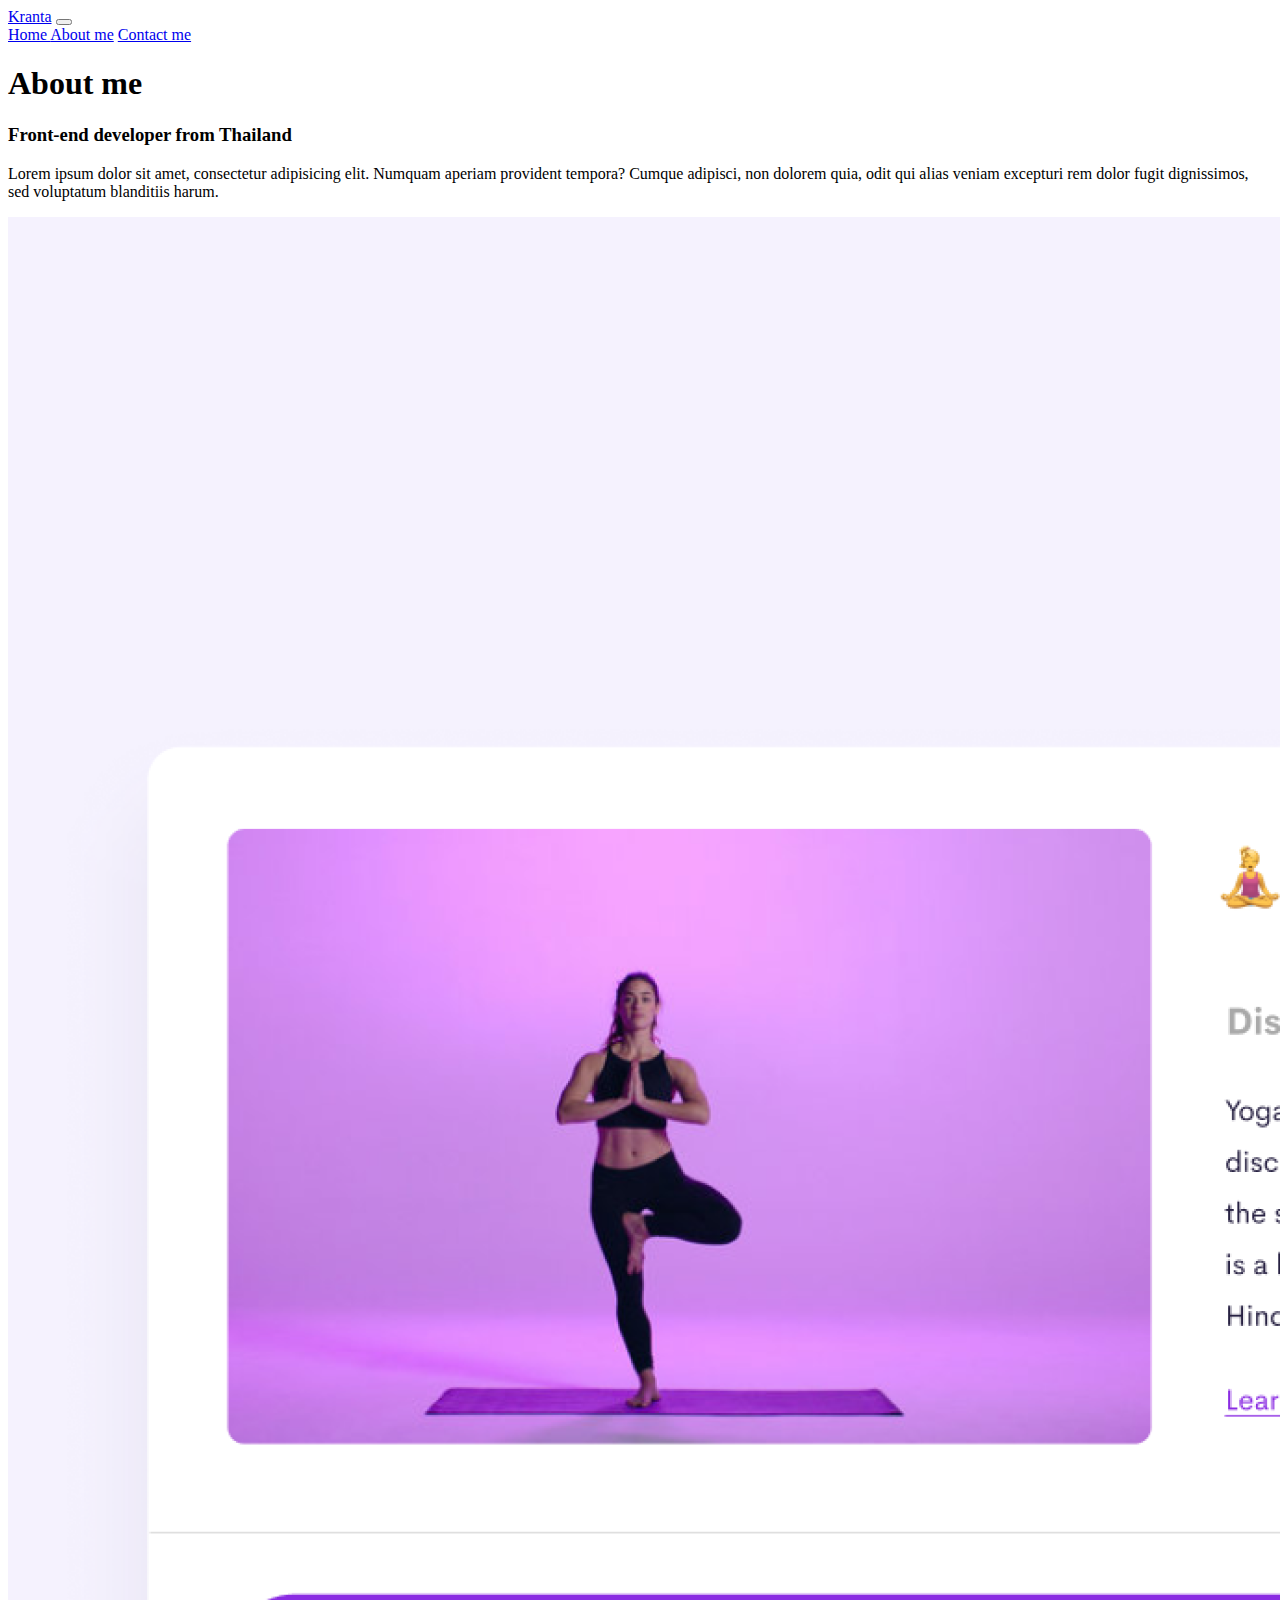
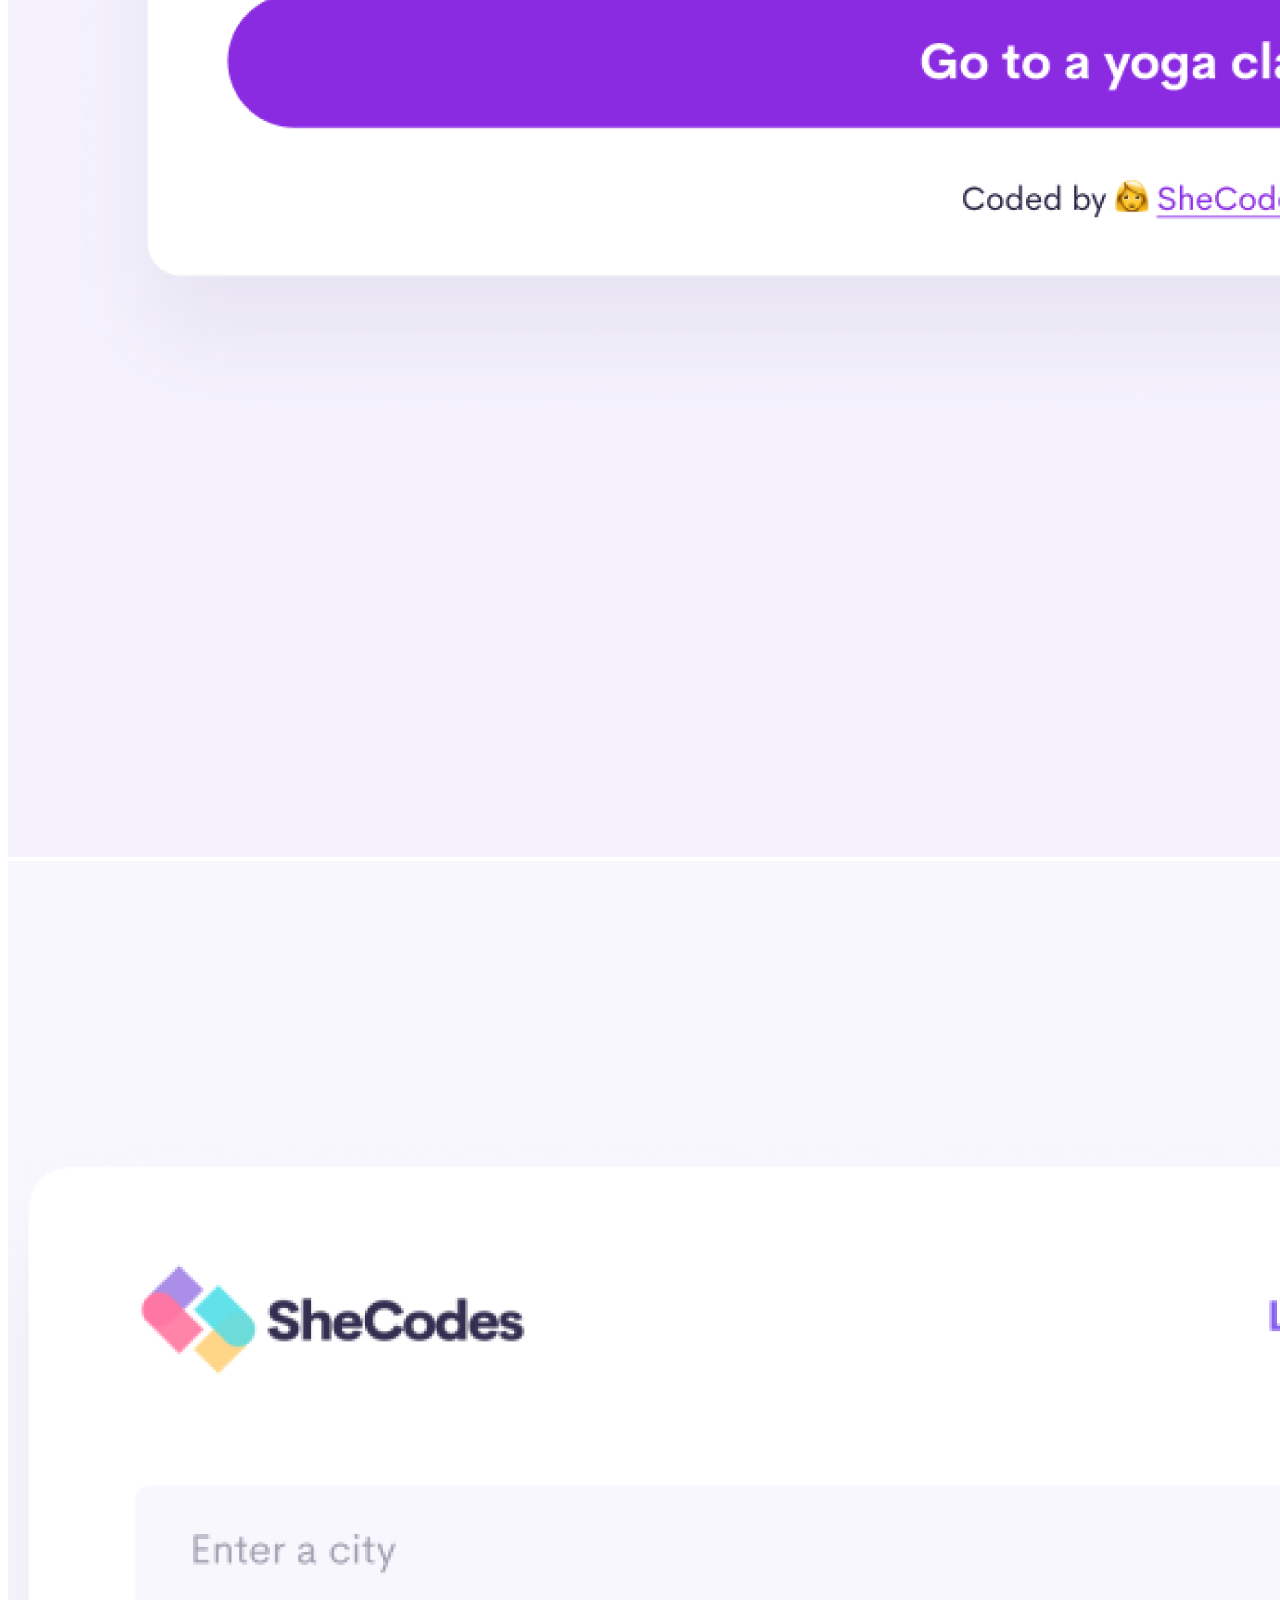
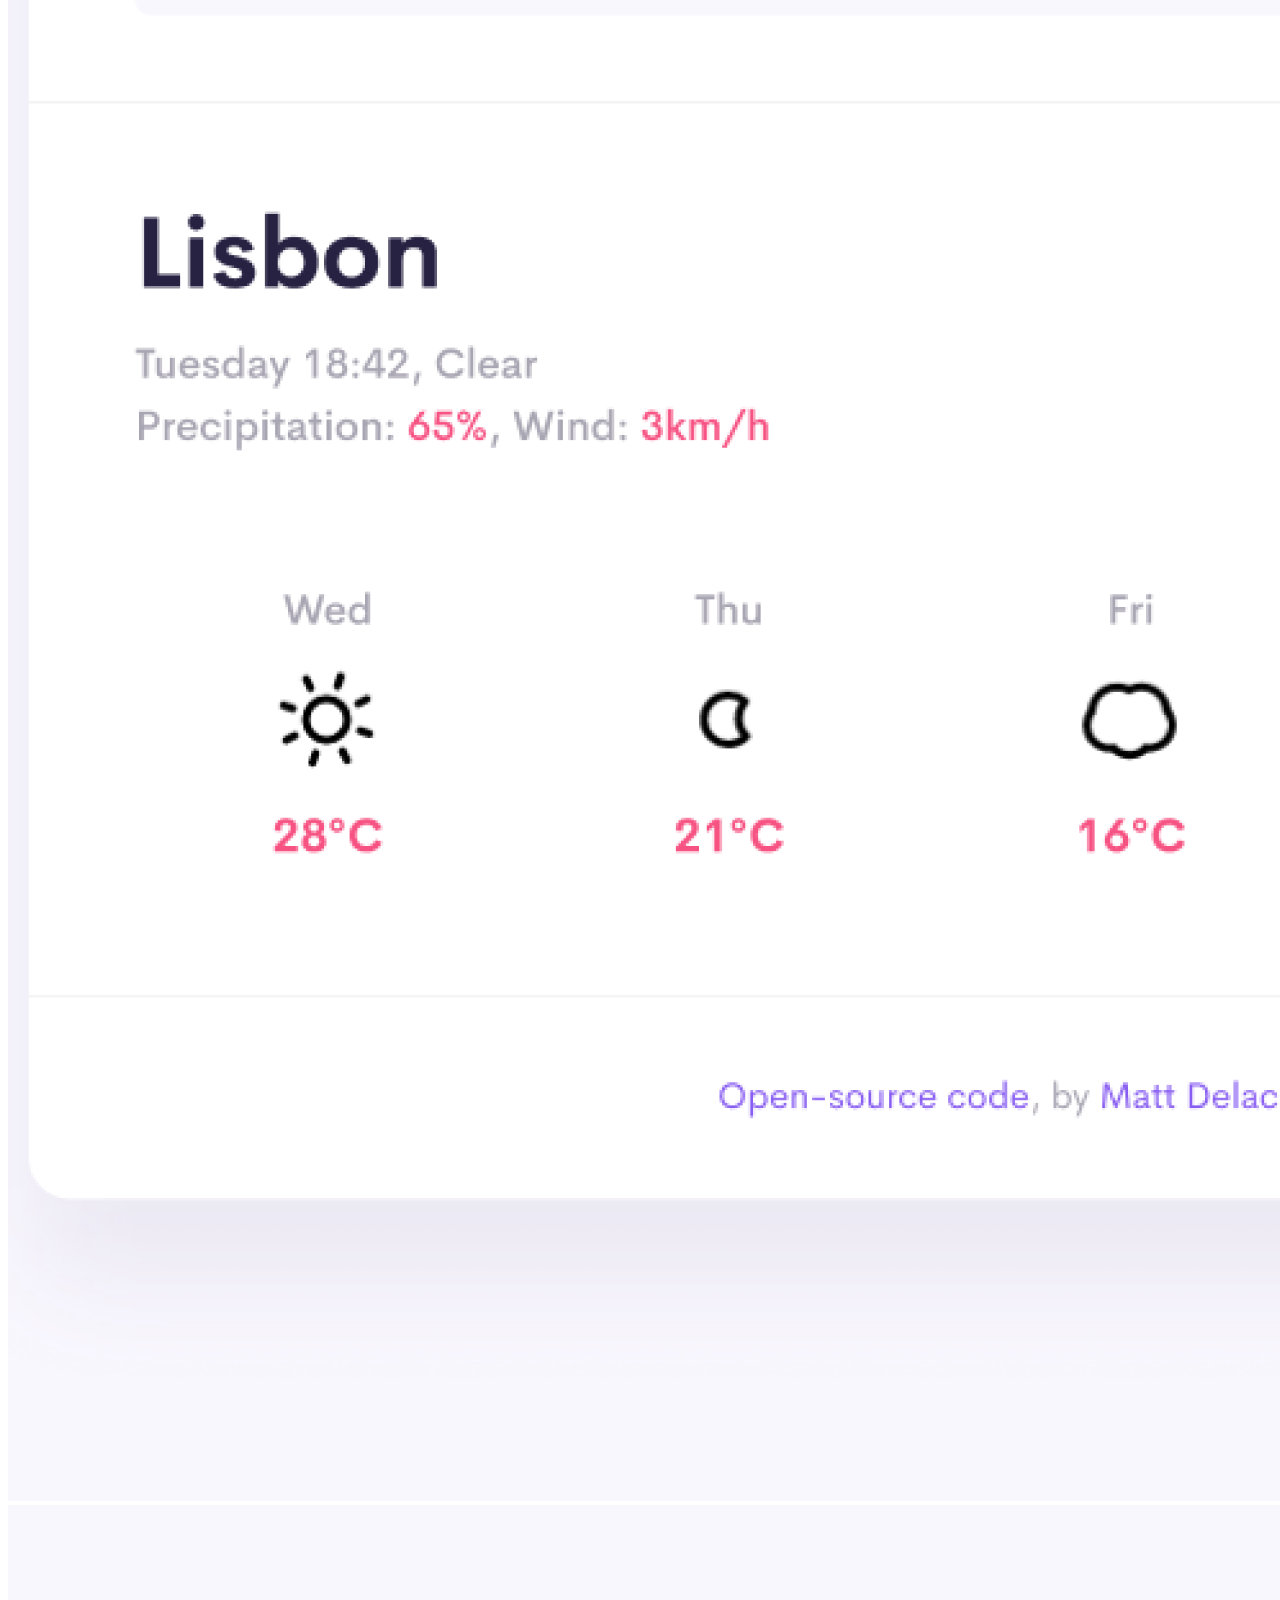
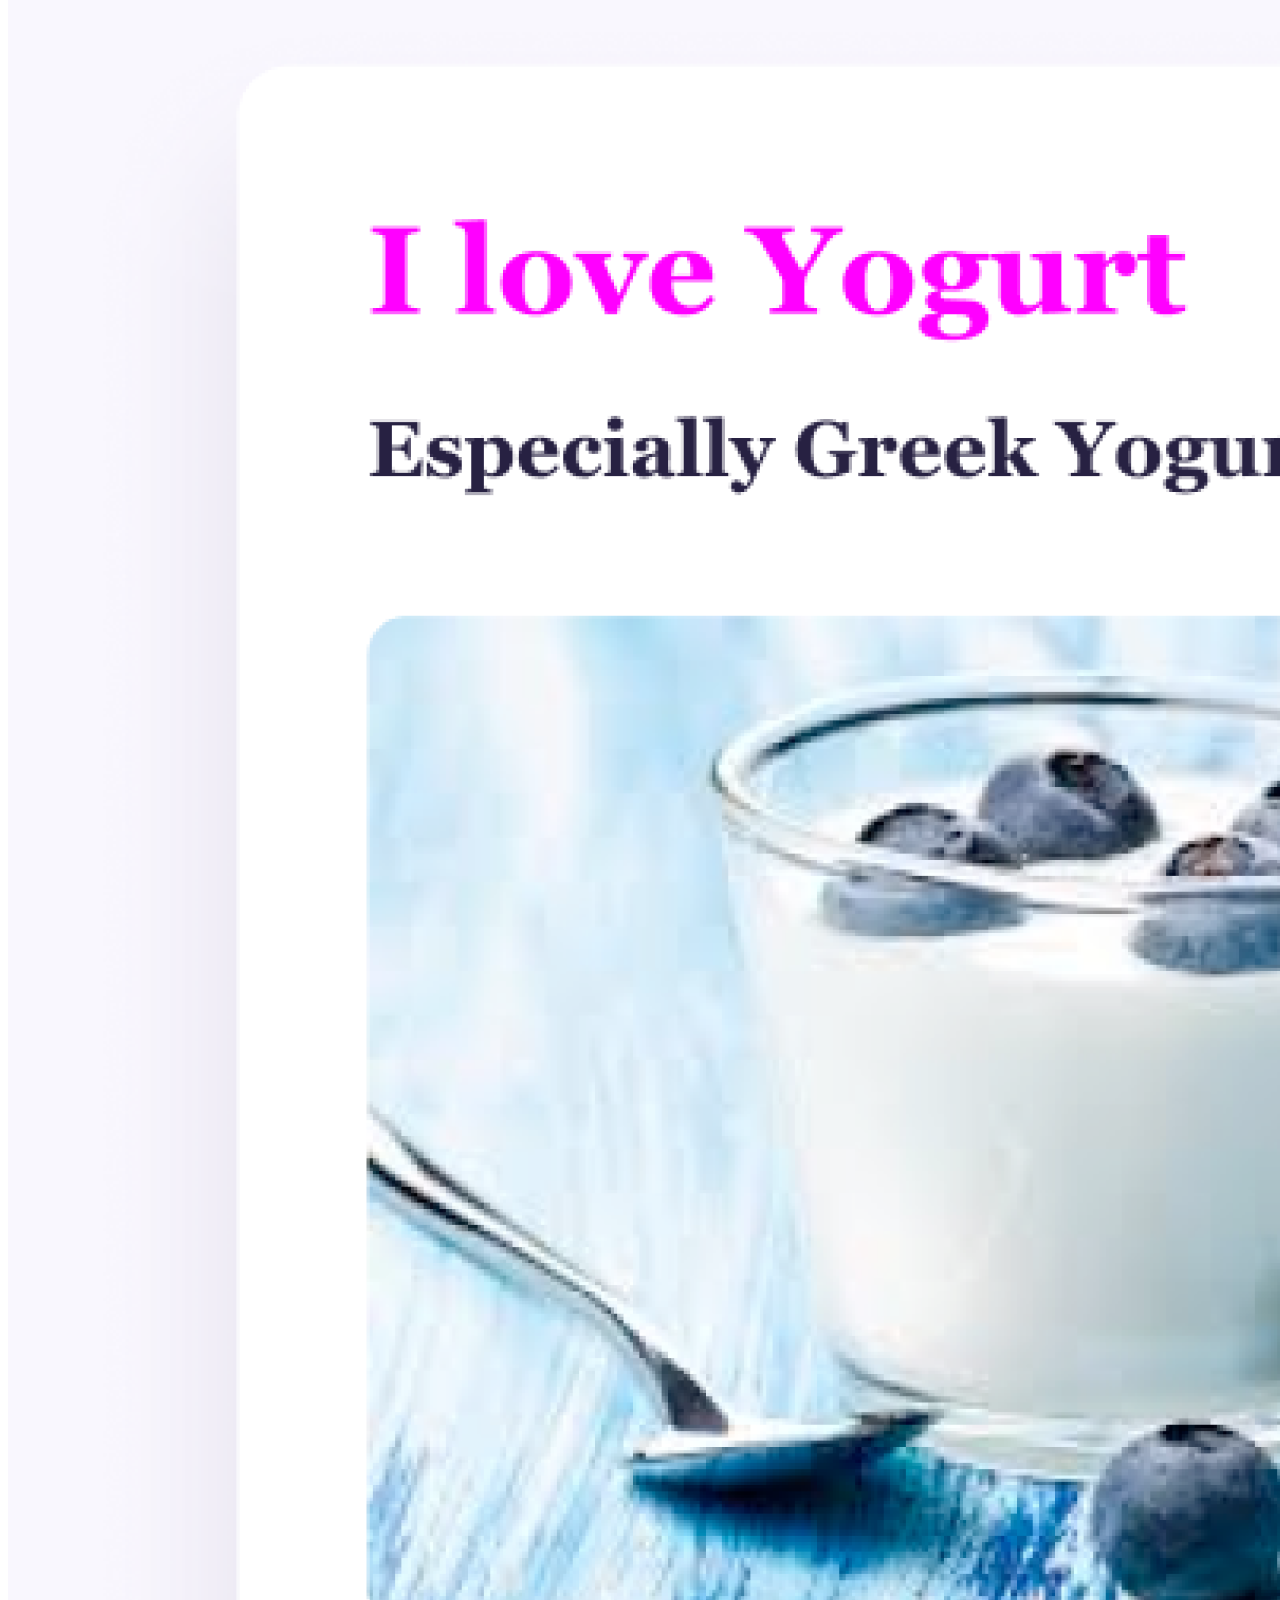
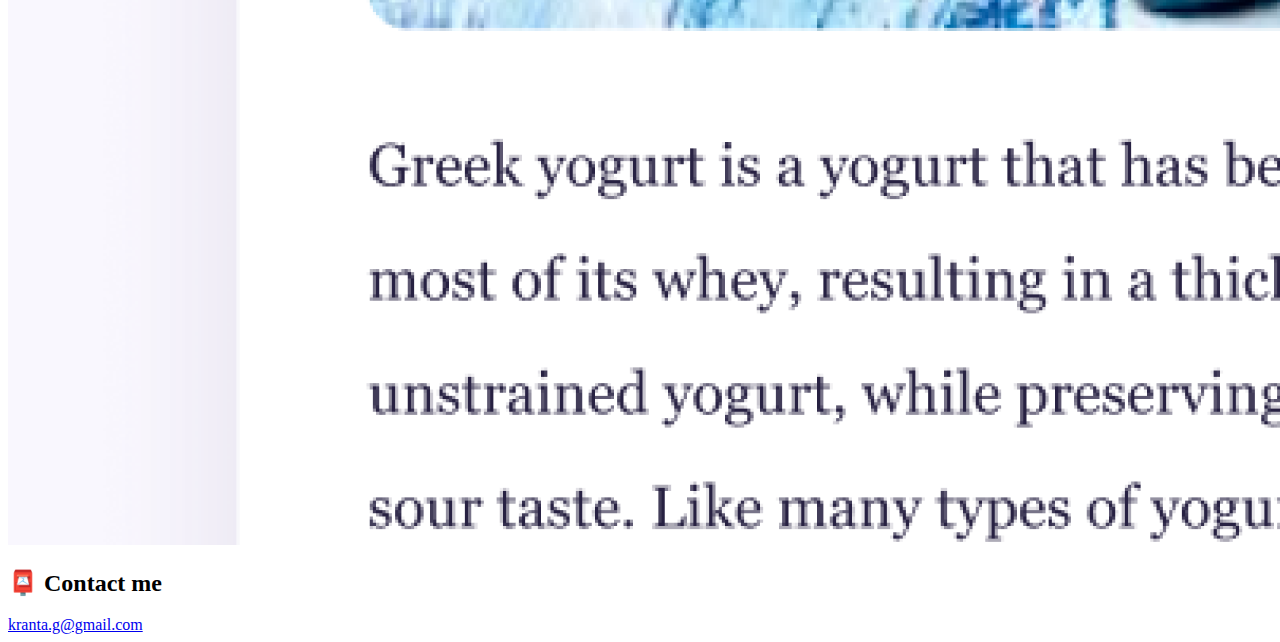
==== about.html @ 18b7db7e "Add the content" ====
<!DOCTYPE html>
<html lang="en">
  <head>
    <meta charset="UTF-8" />
    <meta name="viewport" content="width=device-width, initial-scale=1.0" />
    <link
      href="https://cdn.jsdelivr.net/npm/bootstrap@5.0.2/dist/css/bootstrap.min.css"
      rel="stylesheet"
      integrity="sha384-EVSTQN3/azprG1Anm3QDgpJLIm9Nao0Yz1ztcQTwFspd3yD65VohhpuuCOmLASjC"
      crossorigin="anonymous"
    />
    <script
      src="https://code.jquery.com/jquery-3.2.1.slim.min.js"
      integrity="sha384-KJ3o2DKtIkvYIK3UENzmM7KCkRr/rE9/Qpg6aAZGJwFDMVNA/GpGFF93hXpG5KkN"
      crossorigin="anonymous"
    ></script>
    <script
      src="https://cdn.jsdelivr.net/npm/popper.js@1.12.9/dist/umd/popper.min.js"
      integrity="sha384-ApNbgh9B+Y1QKtv3Rn7W3mgPxhU9K/ScQsAP7hUibX39j7fakFPskvXusvfa0b4Q"
      crossorigin="anonymous"
    ></script>
    <script
      src="https://cdn.jsdelivr.net/npm/bootstrap@4.0.0/dist/js/bootstrap.min.js"
      integrity="sha384-JZR6Spejh4U02d8jOt6vLEHfe/JQGiRRSQQxSfFWpi1MquVdAyjUar5+76PVCmYl"
      crossorigin="anonymous"
    ></script>
    <link rel="stylesheet" href="style.css" />

    <title>About Kranta</title>
  </head>
  <body>
    <nav class="navbar navbar-expand-lg navbar-light bg-light fixed-top">
      <div class="container">
        <a class="navbar-brand" href="index.html">Kranta</a>
        <button
          class="navbar-toggler"
          type="button"
          data-toggle="collapse"
          data-target="#navbarNavAltMarkup"
          aria-controls="navbarNavAltMarkup"
          aria-expanded="false"
          aria-label="Toggle navigation"
        >
          <span class="navbar-toggler-icon"></span>
        </button>
        <div class="collapse navbar-collapse" id="navbarNavAltMarkup">
          <div class="navbar-nav">
            <a class="nav-item nav-link active" href="index.html"
              >Home <span class="sr-only"></span
            ></a>
            <a class="nav-item nav-link" href="about.html">About me</a>
            <a class="nav-item nav-link" href="about.html#contact"
              >Contact me</a
            >
          </div>
        </div>
      </div>
    </nav>
    <h1>About me</h1>
    <h3>Front-end developer from Thailand</h3>
    <div class="about-paragraphs text-center">
      <p>
        Lorem ipsum dolor sit amet, consectetur adipisicing elit. Numquam
        aperiam provident tempora? Cumque adipisci, non dolorem quia, odit qui
        alias veniam excepturi rem dolor fugit dignissimos, sed voluptatum
        blanditiis harum.
      </p>
    </div>
    <div class="container">
      <div class="row">
        <div class="col-sm-4">
          <img src="images/yoga.png" class="img-fluid p-2 shadow rounded" />
        </div>
        <div class="col-sm-4">
          <img src="images/weather.png" class="img-fluid p-2 shadow rounded" />
        </div>
        <div class="col-sm-4">
          <img src="images/yogurt.png" class="img-fluid p-2 shadow rounded" />
        </div>
      </div>
    </div>

    <div class="mt-5" id="contact">
      <h2>📮 Contact me</h2>
      <a href="mailto:kranta.g@gmail.com" class="email-link">
        kranta.g@gmail.com
      </a>
    </div>
  </body>
</html>
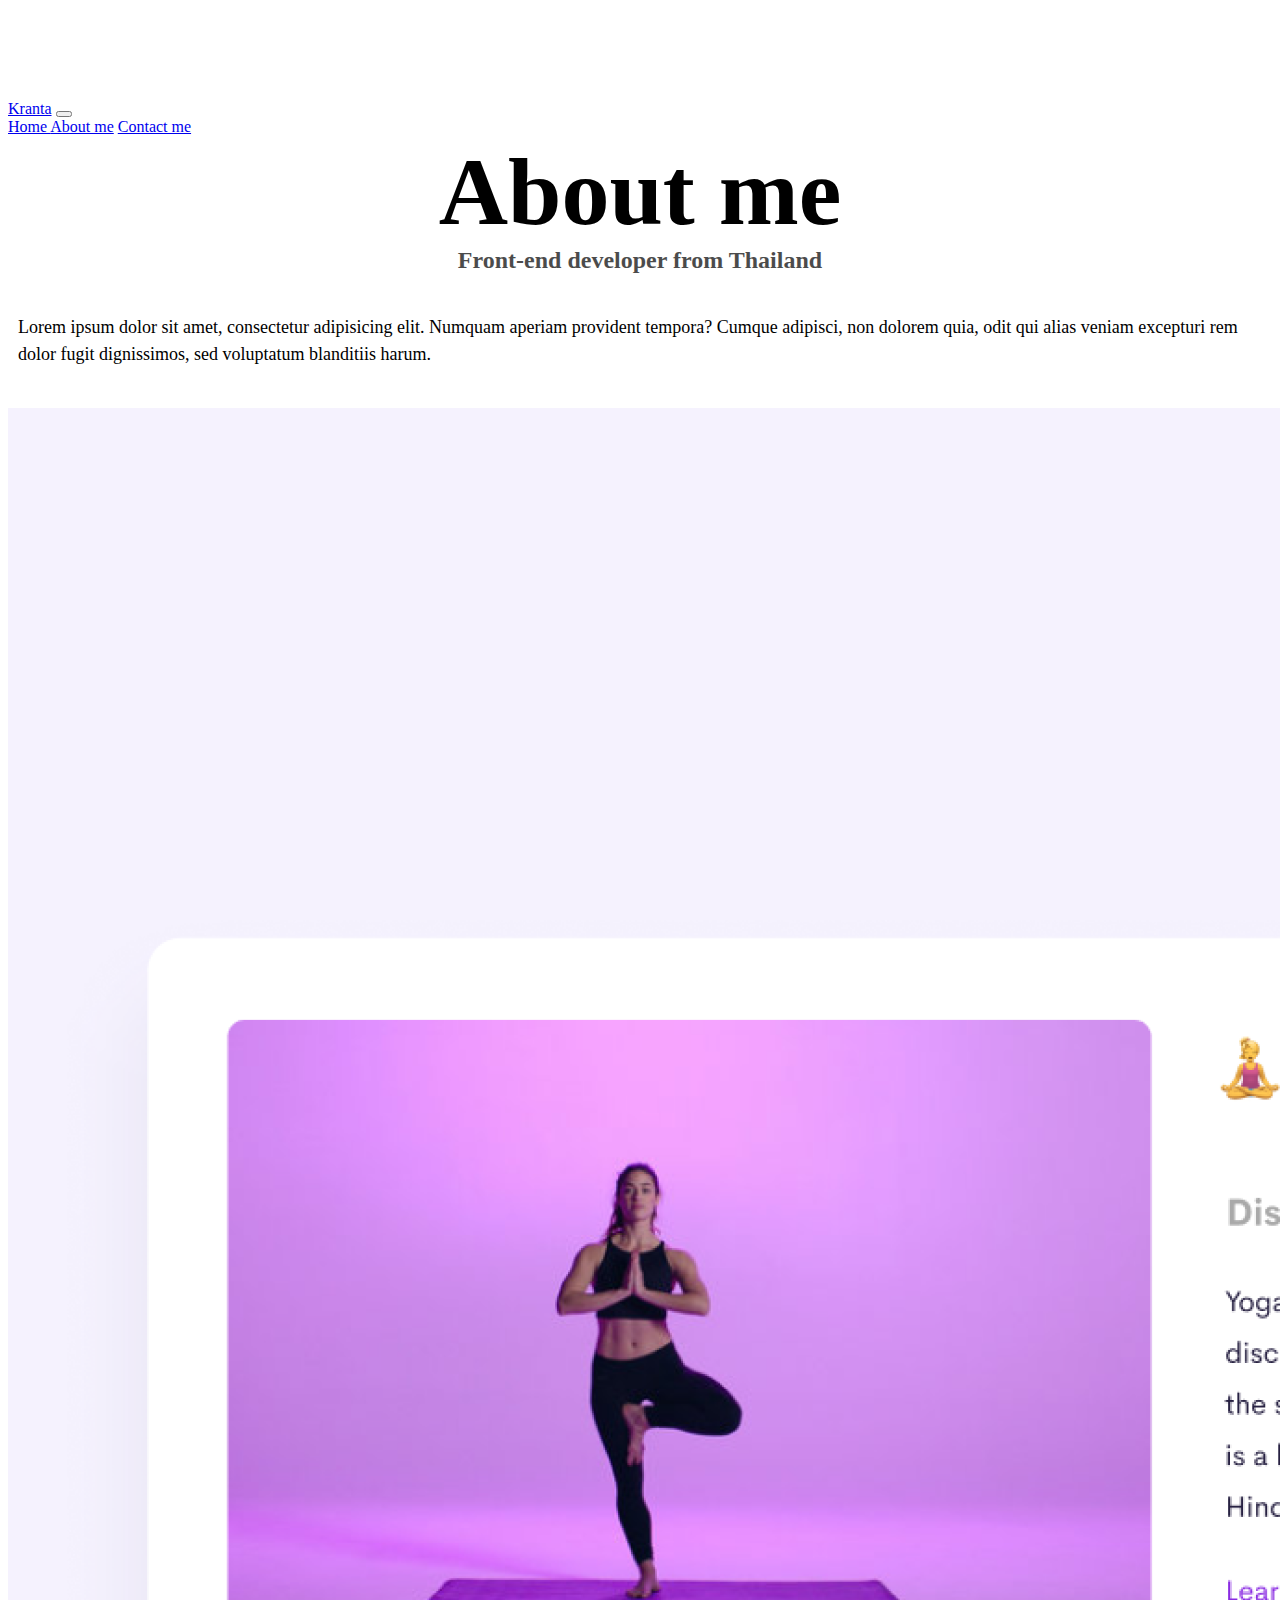
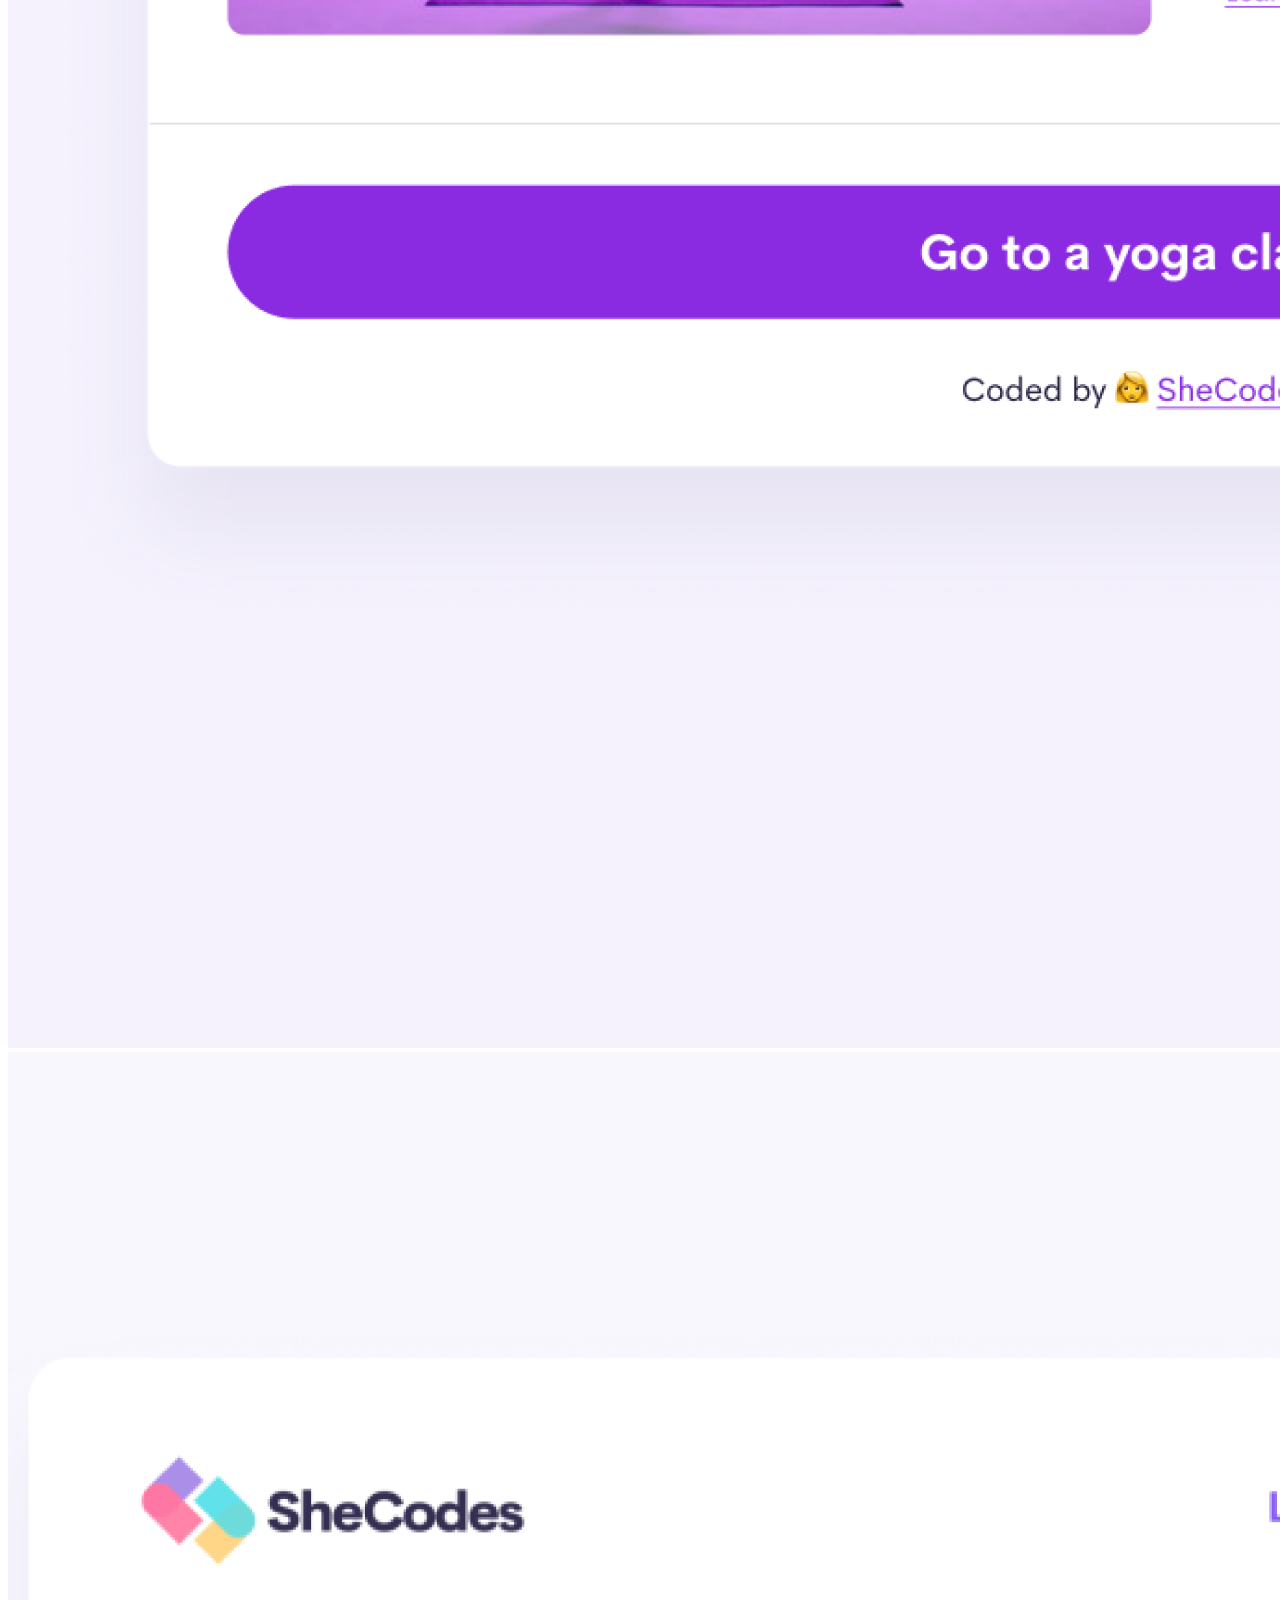
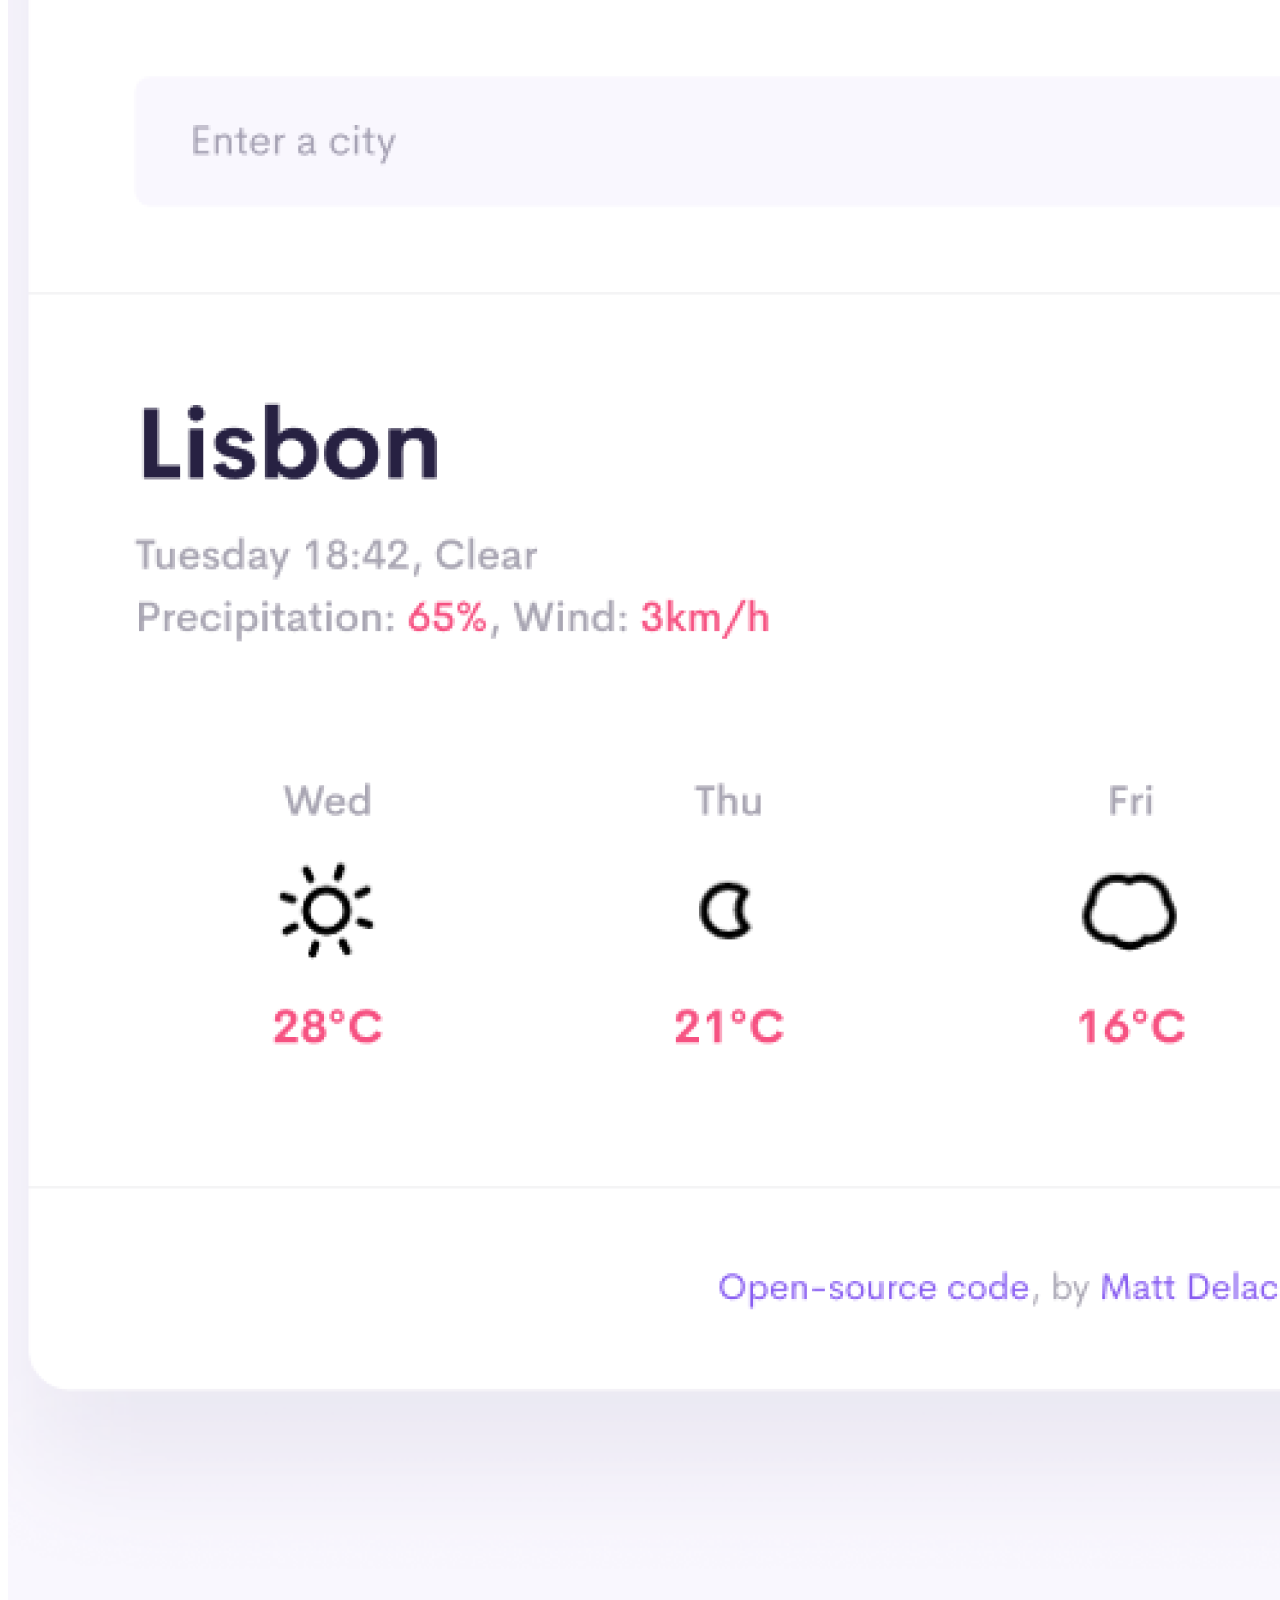
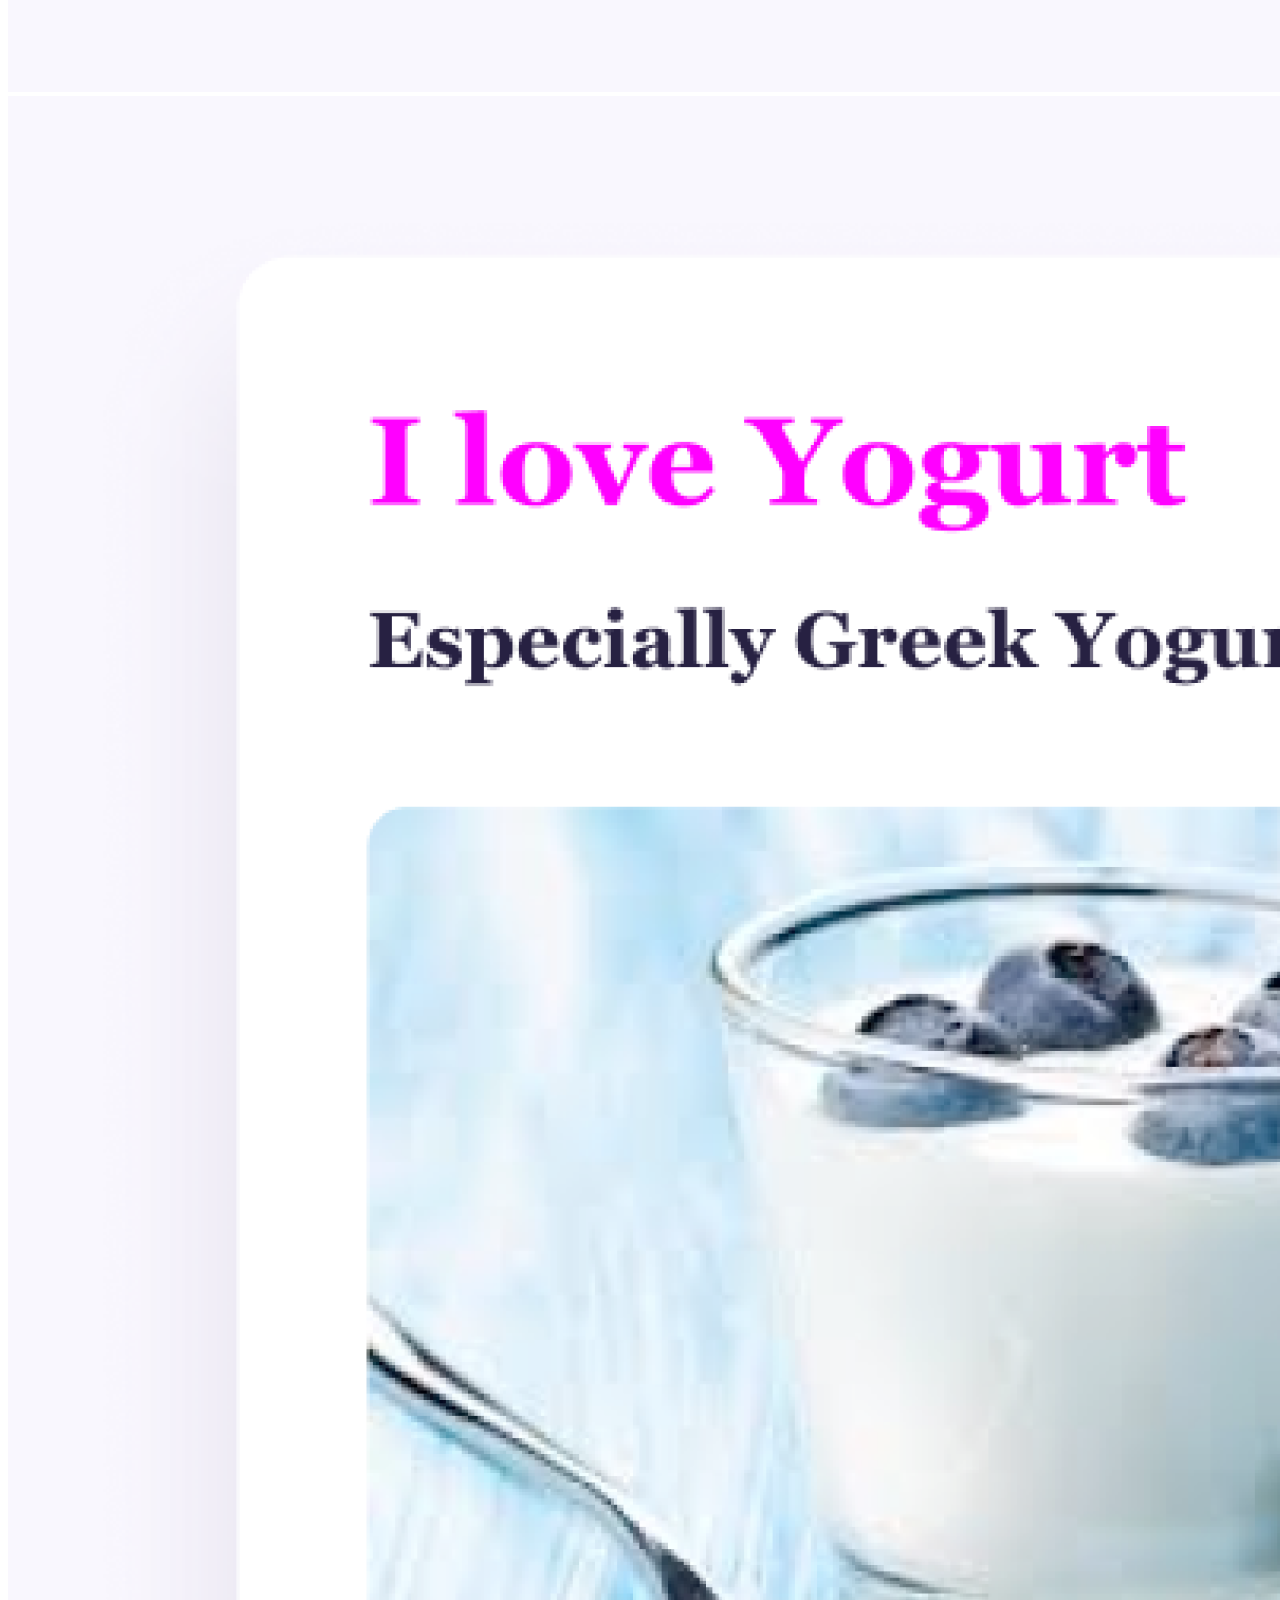
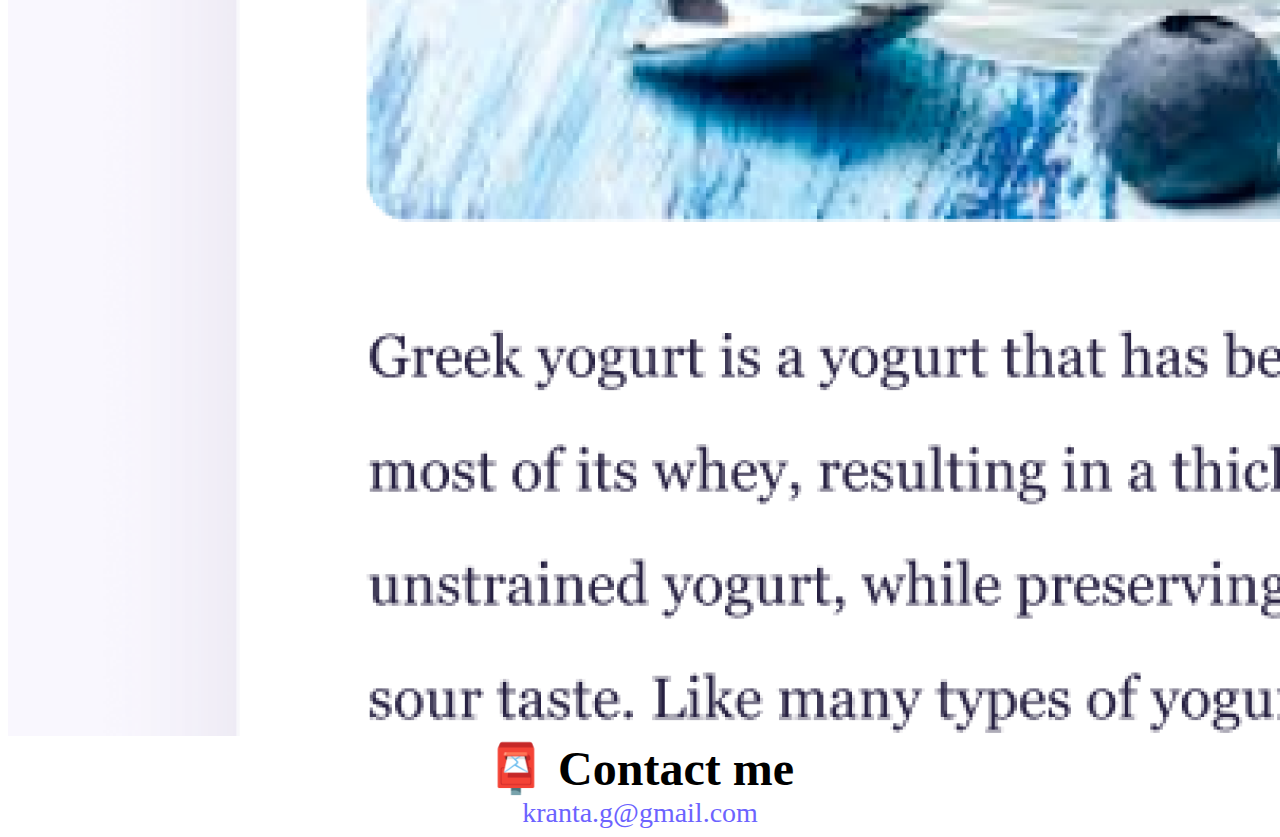
==== commit 4c68208e: "adjust href adding /" ====
--- a/about.html
+++ b/about.html
@@ -24,7 +24,7 @@
       integrity="sha384-JZR6Spejh4U02d8jOt6vLEHfe/JQGiRRSQQxSfFWpi1MquVdAyjUar5+76PVCmYl"
       crossorigin="anonymous"
     ></script>
-    <link rel="stylesheet" href="style.css" />
+    <link rel="stylesheet" href="/css/style.css" />
 
     <title>About Kranta</title>
   </head>
@@ -45,17 +45,18 @@
         </button>
         <div class="collapse navbar-collapse" id="navbarNavAltMarkup">
           <div class="navbar-nav">
-            <a class="nav-item nav-link active" href="index.html"
+            <a class="nav-item nav-link active" href="/"
               >Home <span class="sr-only"></span
             ></a>
-            <a class="nav-item nav-link" href="about.html">About me</a>
-            <a class="nav-item nav-link" href="about.html#contact"
+            <a class="nav-item nav-link" href="/about.html">About me</a>
+            <a class="nav-item nav-link" href="/about.html#contact"
               >Contact me</a
             >
           </div>
         </div>
       </div>
     </nav>
+
     <h1>About me</h1>
     <h3>Front-end developer from Thailand</h3>
     <div class="about-paragraphs text-center">
@@ -66,6 +67,7 @@
         blanditiis harum.
       </p>
     </div>
+
     <div class="container">
       <div class="row">
         <div class="col-sm-4">
--- a/css/style.css
+++ b/css/style.css
@@ -0,0 +1,99 @@
+:root {
+  --primary-color: #6c63ff;
+  --secondary-color: #f5f2fe;
+  --box-shadow: 0 5px 10px rgba(0, 0, 0, 0.3);
+}
+
+body {
+  margin-top: 100px;
+}
+
+h1,
+h2,
+h3 {
+  text-align: center;
+  margin: 0;
+}
+
+h1 {
+  font-size: 96px;
+}
+
+h2 {
+  font-size: 48px;
+}
+
+h3 {
+  font-size: 24px;
+  opacity: 0.7;
+}
+
+p {
+  /* background: var(--secondary-color);
+  padding: 20px;
+  border-radius: 4px; */
+  /* text-align: center; */
+  font-size: 18px;
+  line-height: 1.5;
+  display: block;
+  margin-block-start: 1em;
+  margin-inline-end: 1em;
+  margin-inline-start: 0px;
+  margin-inline-end: 0px;
+}
+
+.navigation-links {
+  display: flex;
+  margin-top: 40px;
+  justify-content: center;
+}
+
+.navigation-links a {
+  margin: 20px;
+  border-radius: 4px;
+  padding: 20px 15px;
+  text-decoration: none;
+  text-transform: capitalize;
+}
+
+.contact-link {
+  background: var(--primary-color);
+  box-shadow: var(--box-shadow);
+  color: white;
+}
+
+.about-link {
+  color: var(--primary-color);
+  border: 1px solid var(--primary-color);
+}
+
+.homepage-link {
+  color: var(--primary-color);
+  text-align: center;
+  display: block;
+}
+
+.about-paragraphs {
+  display: flex;
+  margin: 30px 0;
+}
+
+.about-paragraphs p {
+  margin: 10px;
+}
+
+.email-link {
+  display: flex;
+  justify-content: center;
+  color: var(--primary-color);
+  font-size: 28px;
+  text-decoration: none;
+}
+
+.email-link:hover {
+  text-decoration: underline;
+}
+
+.contact-link:hover {
+  text-decoration: none;
+}
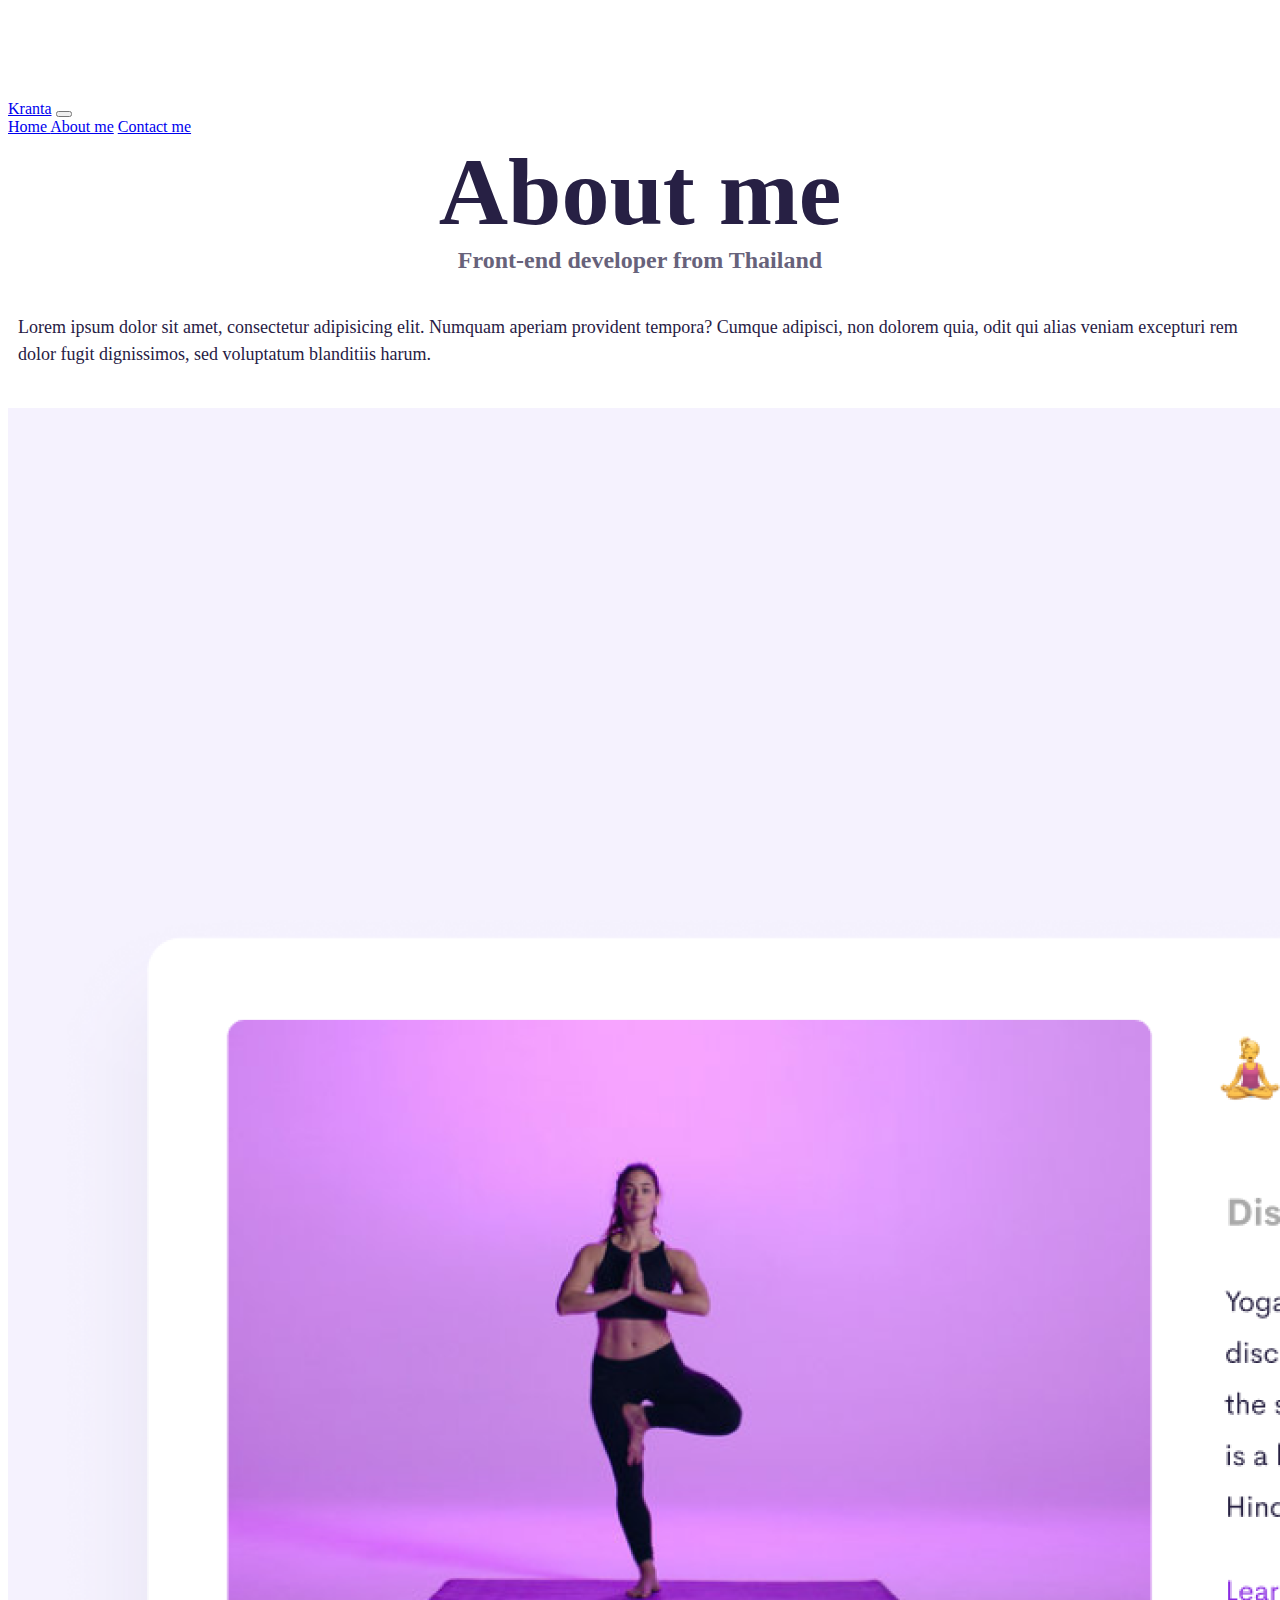
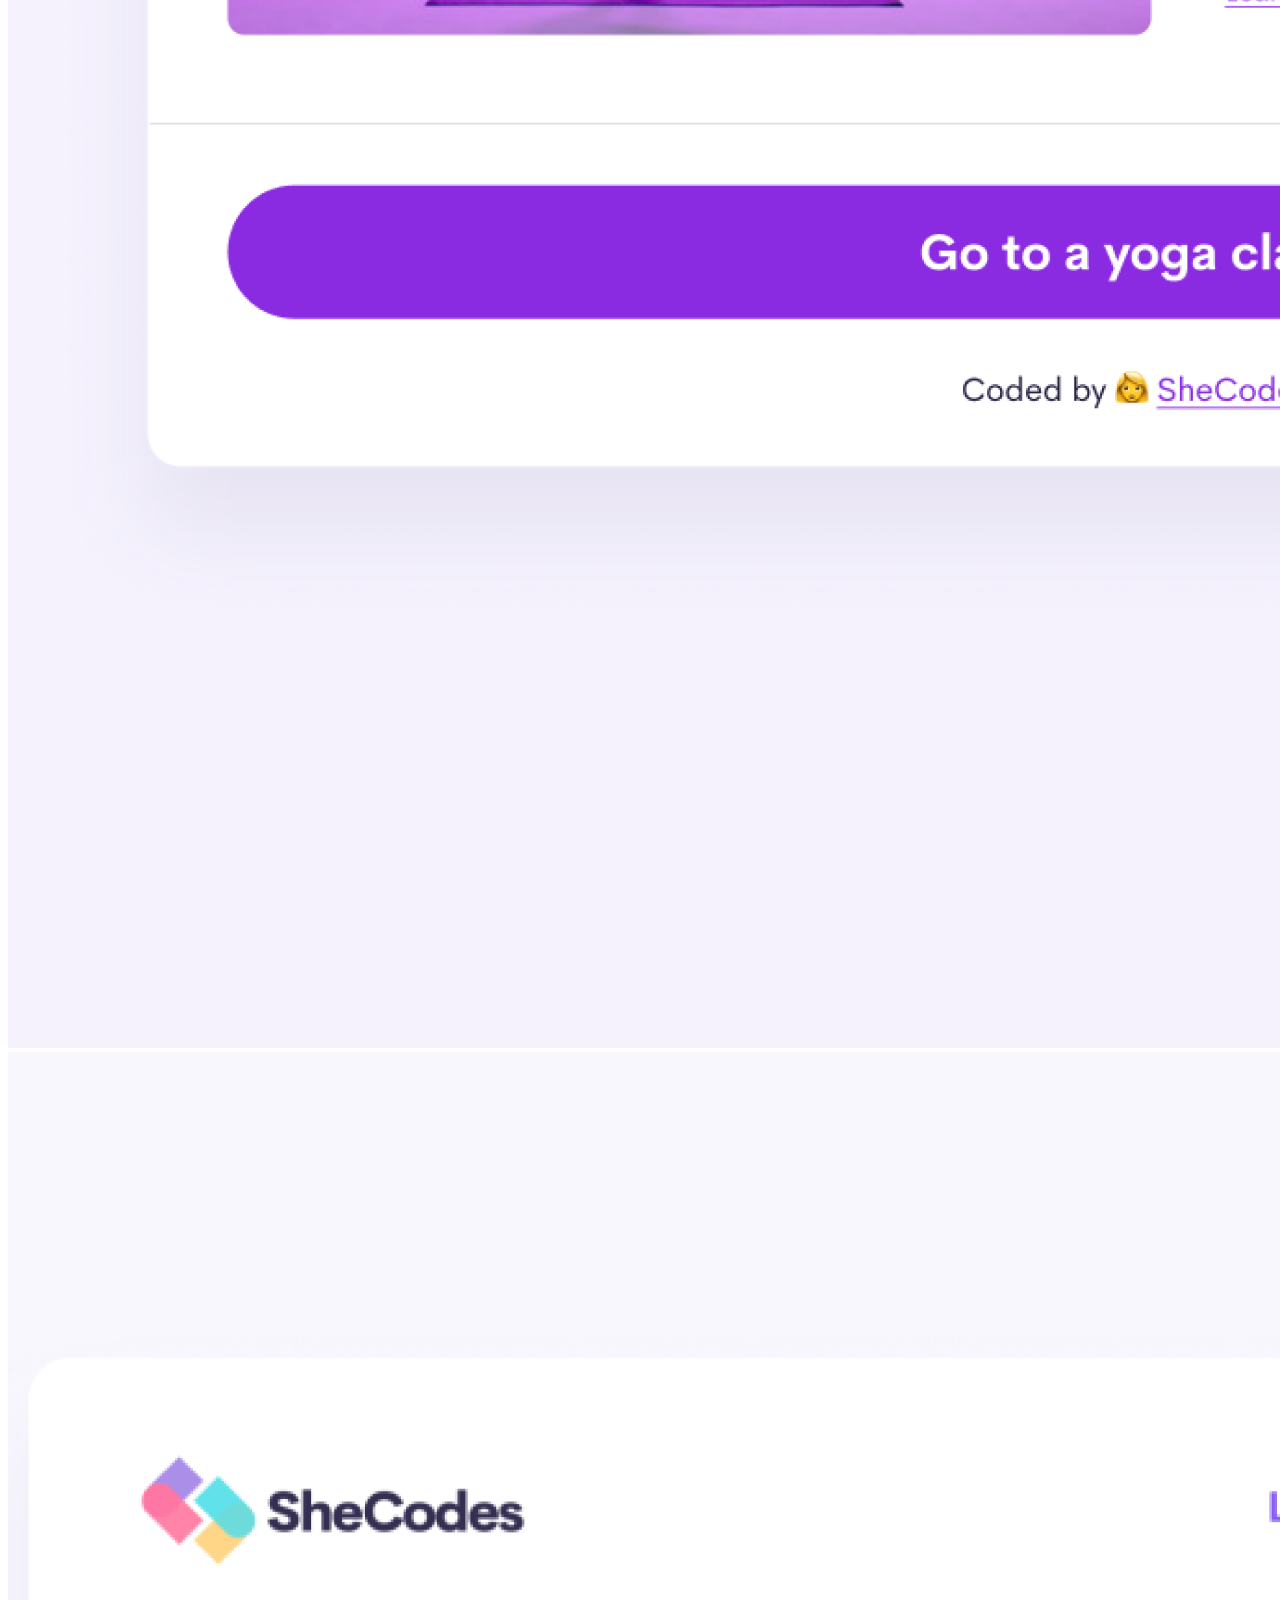
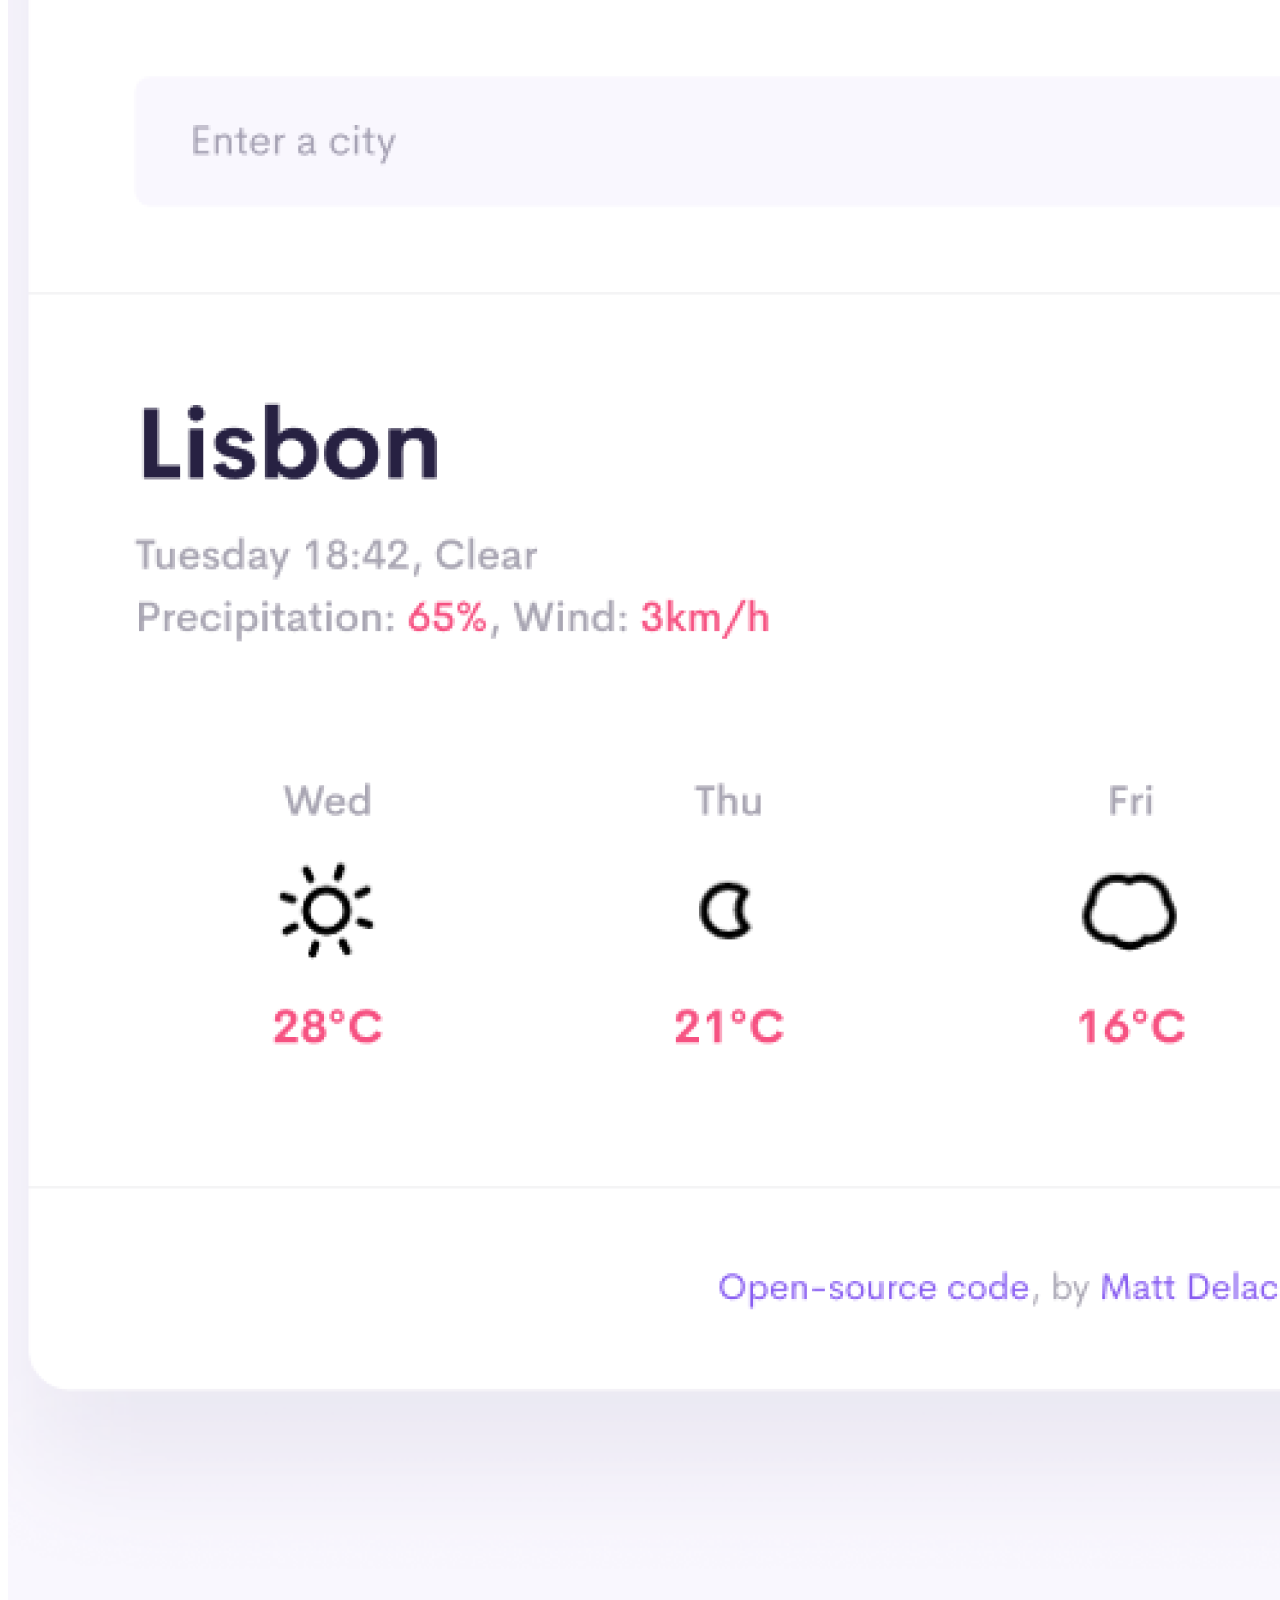
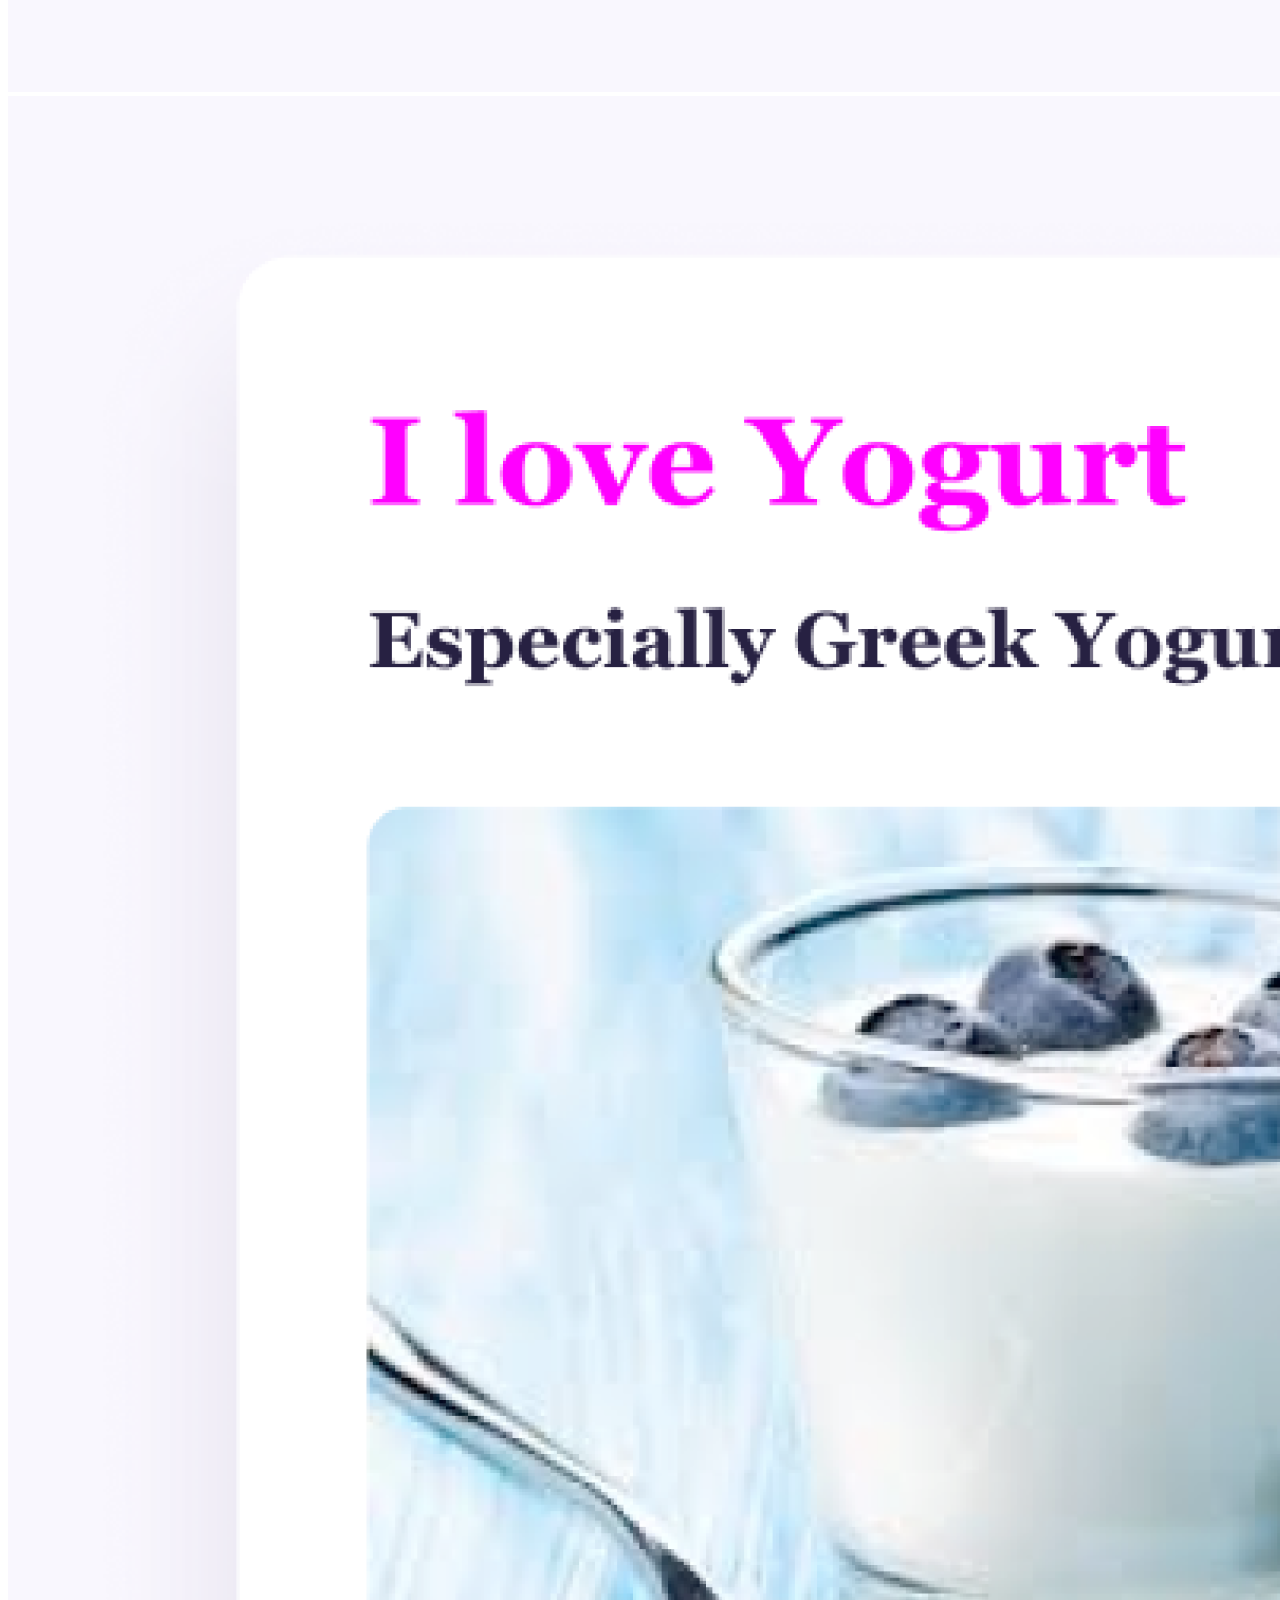
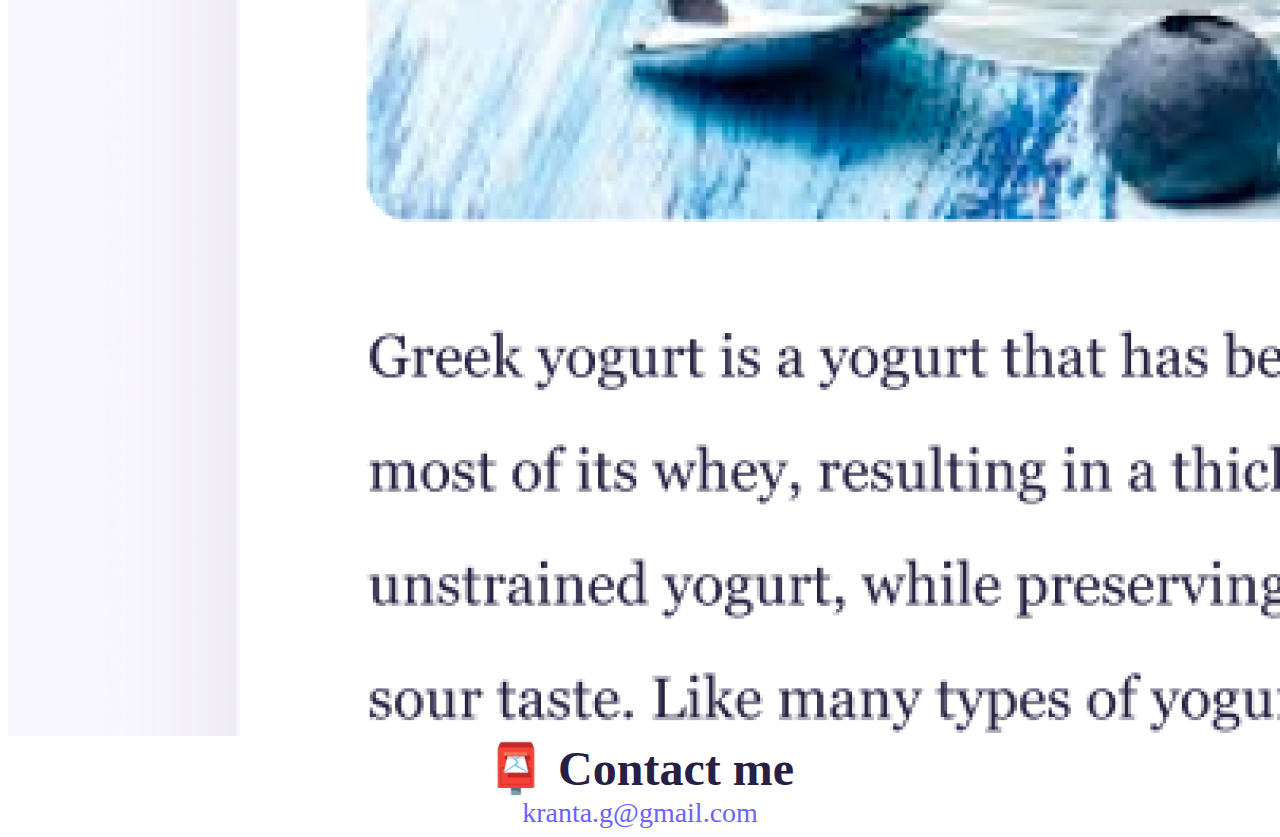
==== commit a2808bcf: "Search engine optimize & Adjust margin" ====
--- a/about.html
+++ b/about.html
@@ -24,6 +24,8 @@
       integrity="sha384-JZR6Spejh4U02d8jOt6vLEHfe/JQGiRRSQQxSfFWpi1MquVdAyjUar5+76PVCmYl"
       crossorigin="anonymous"
     ></script>
+    <meta name="description" content="About & Contact information of Kranta " />
+
     <link rel="stylesheet" href="/css/style.css" />
 
     <title>About Kranta</title>
@@ -31,7 +33,9 @@
   <body>
     <nav class="navbar navbar-expand-lg navbar-light bg-light fixed-top">
       <div class="container">
-        <a class="navbar-brand" href="index.html">Kranta</a>
+        <a class="navbar-brand" href="index.html" title="Kranta's homepage"
+          >Kranta</a
+        >
         <button
           class="navbar-toggler"
           type="button"
@@ -45,11 +49,19 @@
         </button>
         <div class="collapse navbar-collapse" id="navbarNavAltMarkup">
           <div class="navbar-nav">
-            <a class="nav-item nav-link active" href="/"
+            <a
+              class="nav-item nav-link active"
+              href="/"
+              title="Kranta's homepage"
               >Home <span class="sr-only"></span
             ></a>
-            <a class="nav-item nav-link" href="/about.html">About me</a>
-            <a class="nav-item nav-link" href="/about.html#contact"
+            <a class="nav-item nav-link" href="/about.html" title="About Kranta"
+              >About me</a
+            >
+            <a
+              class="nav-item nav-link"
+              href="/about.html#contact"
+              title="Kranta's contact information"
               >Contact me</a
             >
           </div>
@@ -71,20 +83,36 @@
     <div class="container">
       <div class="row">
         <div class="col-sm-4">
-          <img src="images/yoga.png" class="img-fluid p-2 shadow rounded" />
+          <img
+            src="images/yoga.png"
+            class="img-fluid p-2 shadow rounded"
+            alt="yoga project"
+          />
         </div>
         <div class="col-sm-4">
-          <img src="images/weather.png" class="img-fluid p-2 shadow rounded" />
+          <img
+            src="images/weather.png"
+            class="img-fluid p-2 shadow rounded"
+            alt="weather project"
+          />
         </div>
         <div class="col-sm-4">
-          <img src="images/yogurt.png" class="img-fluid p-2 shadow rounded" />
+          <img
+            src="images/yogurt.png"
+            class="img-fluid p-2 shadow rounded"
+            alt="yogurt project"
+          />
         </div>
       </div>
     </div>
 
     <div class="mt-5" id="contact">
       <h2>📮 Contact me</h2>
-      <a href="mailto:kranta.g@gmail.com" class="email-link">
+      <a
+        href="mailto:kranta.g@gmail.com"
+        class="email-link m-3"
+        title="Kranta's email: kranta.g@gmail.com"
+      >
         kranta.g@gmail.com
       </a>
     </div>
--- a/css/style.css
+++ b/css/style.css
@@ -1,4 +1,5 @@
 :root {
+  --text-color: #272044;
   --primary-color: #6c63ff;
   --secondary-color: #f5f2fe;
   --box-shadow: 0 5px 10px rgba(0, 0, 0, 0.3);
@@ -6,6 +7,7 @@
 
 body {
   margin-top: 100px;
+  color: var(--text-color);
 }
 
 h1,
@@ -97,3 +99,7 @@
 .contact-link:hover {
   text-decoration: none;
 }
+
+a:hover {
+  color: #cdbcef;
+}
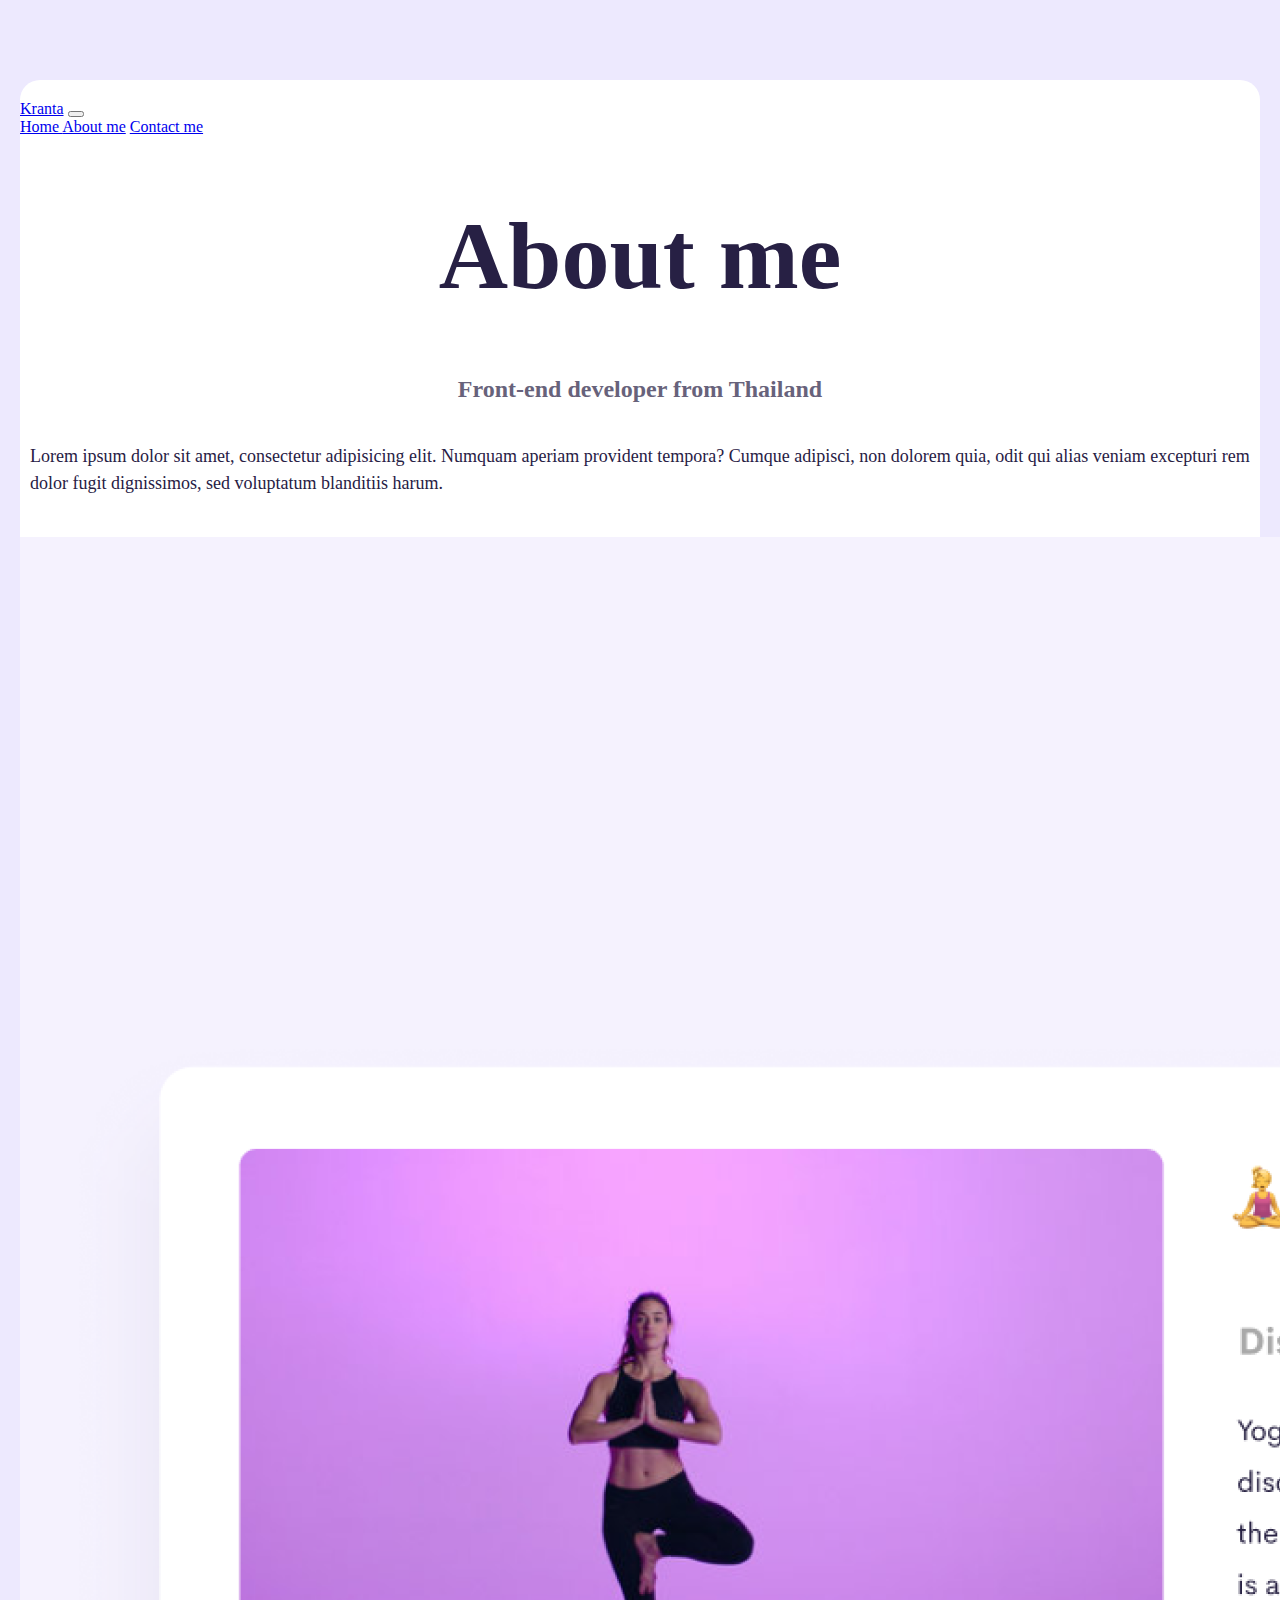
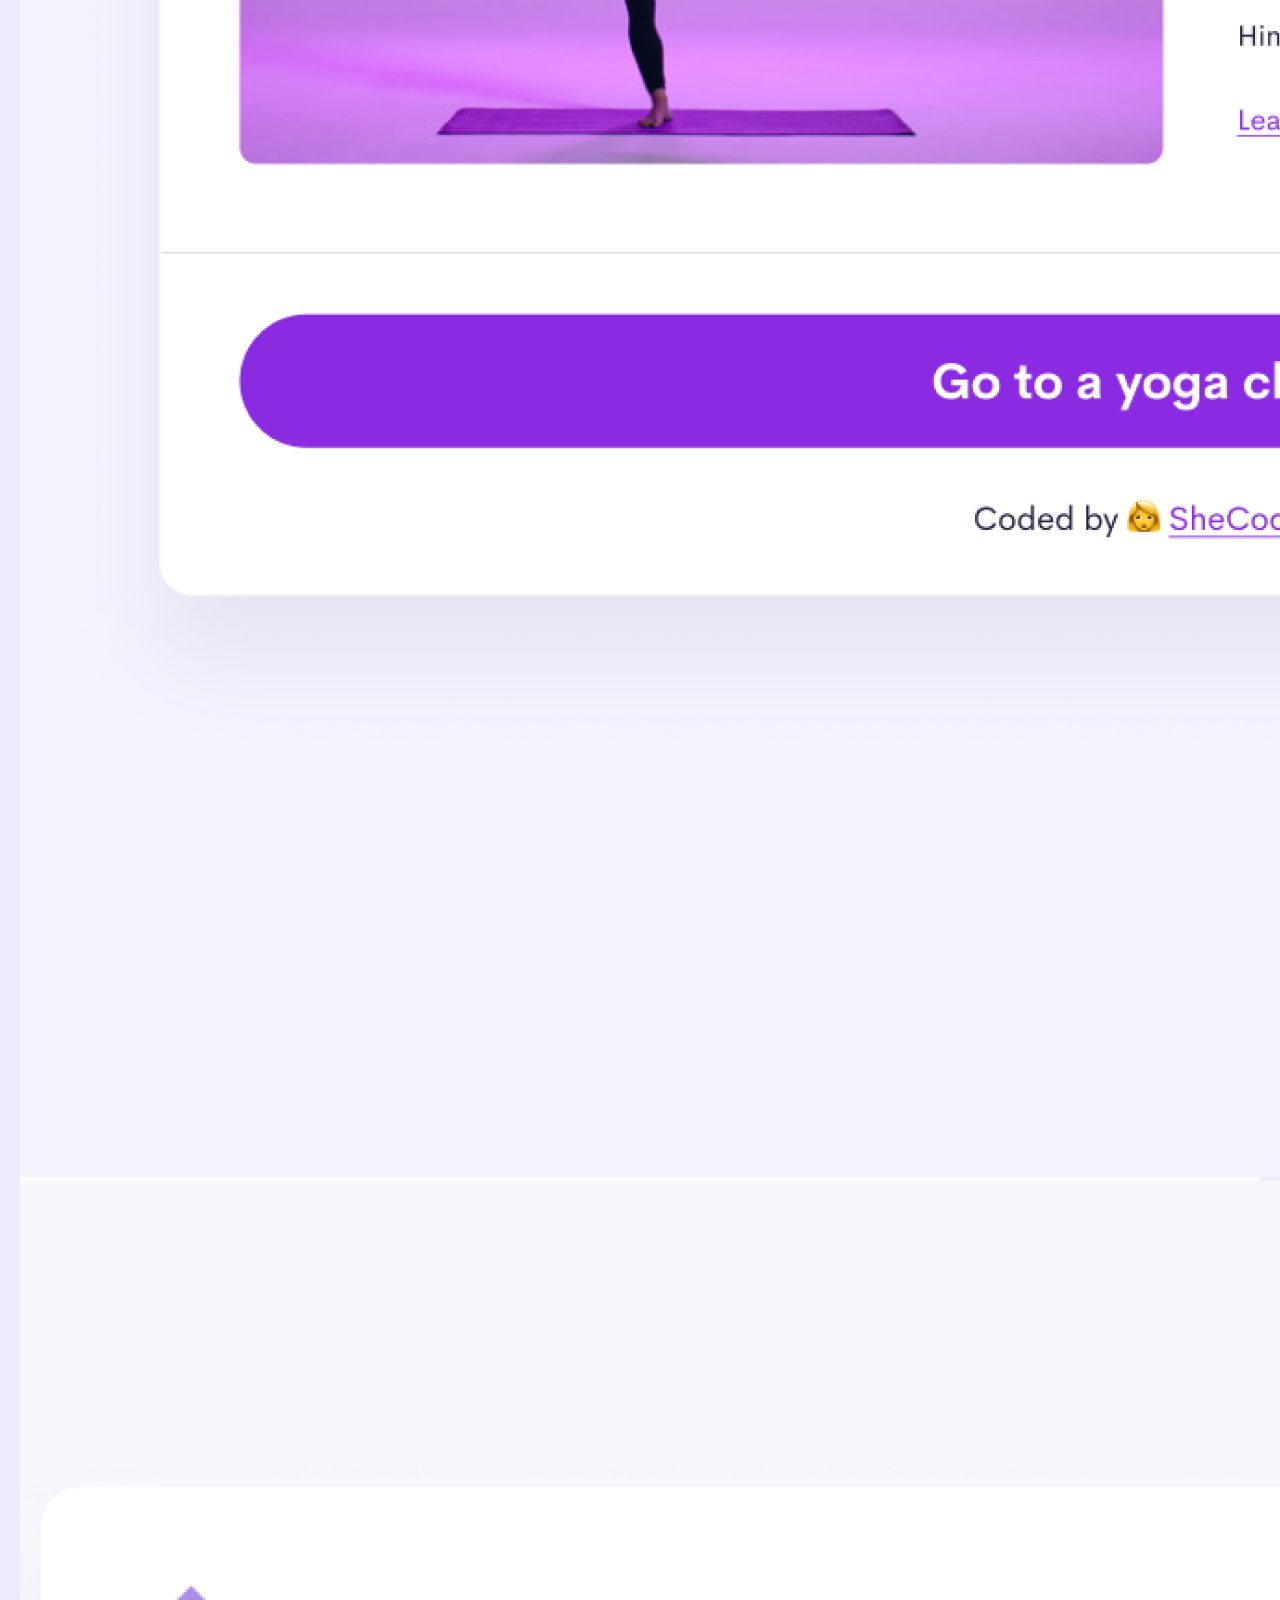
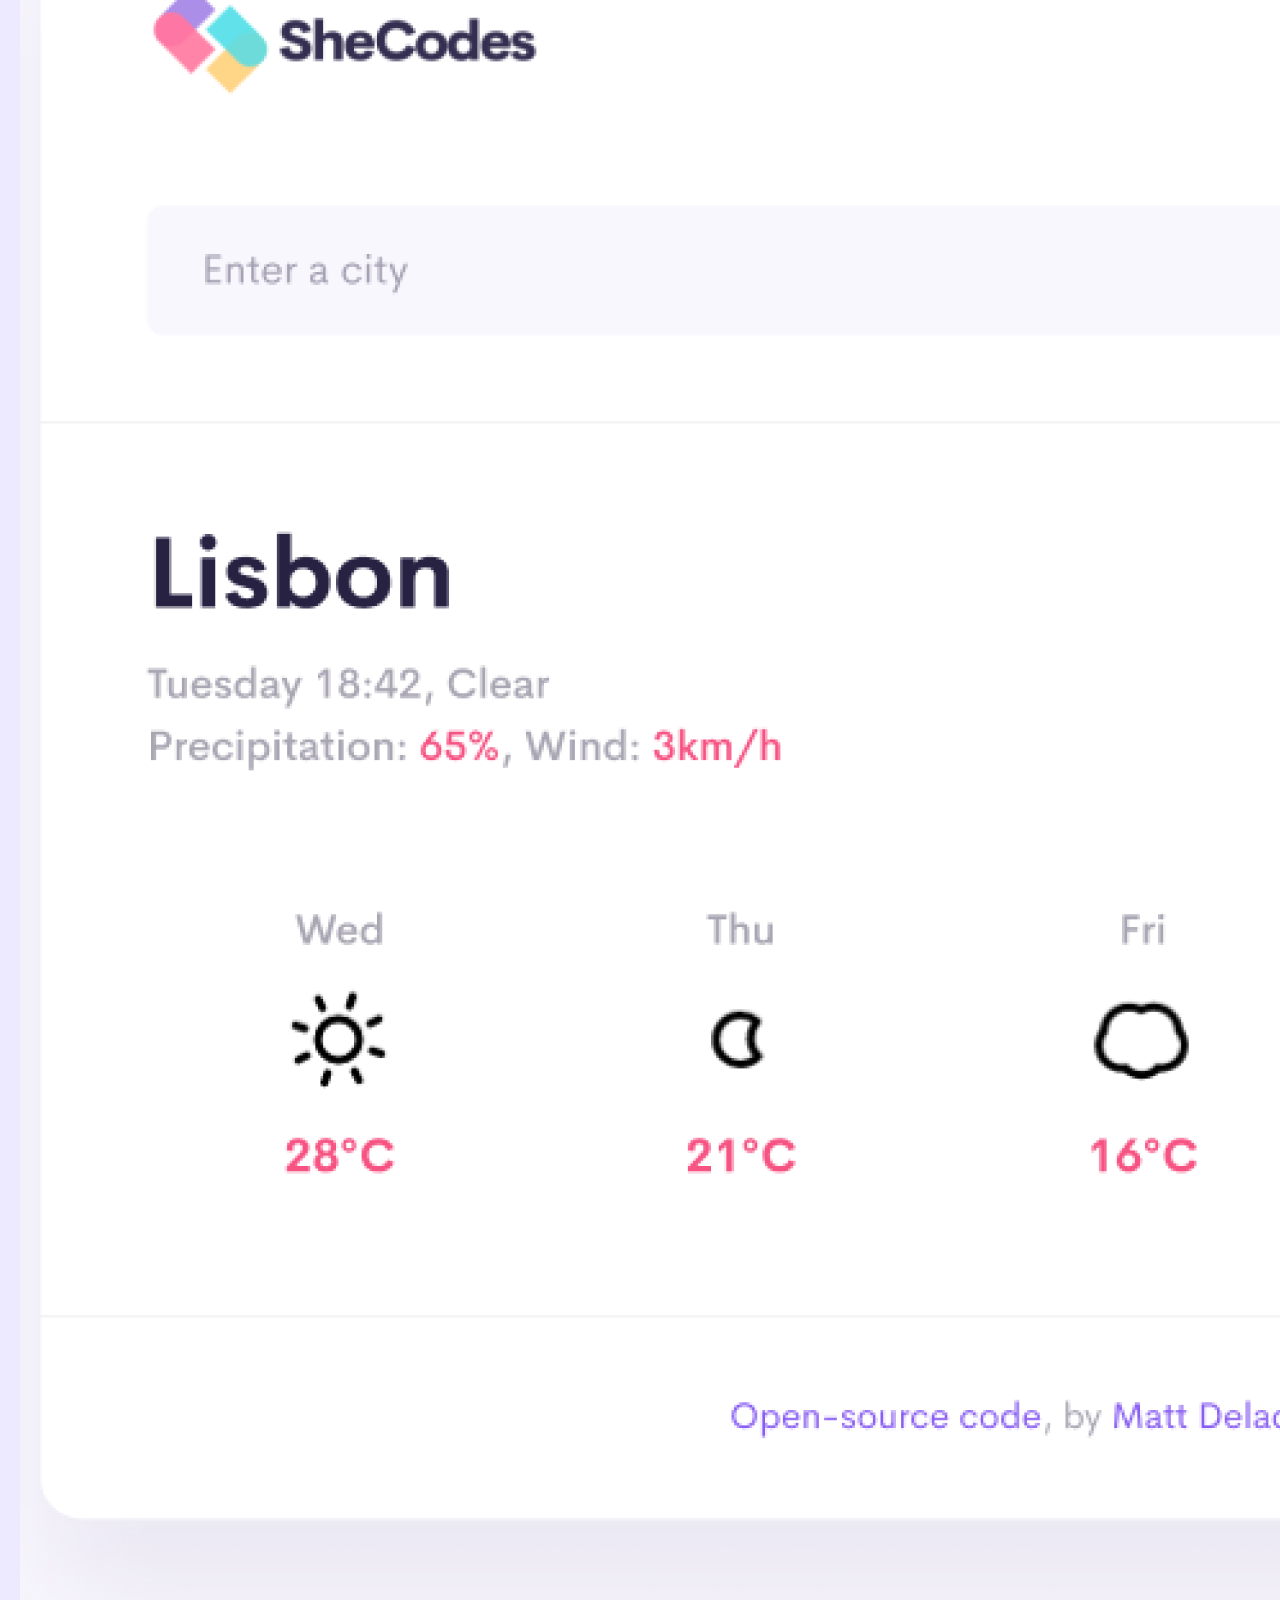
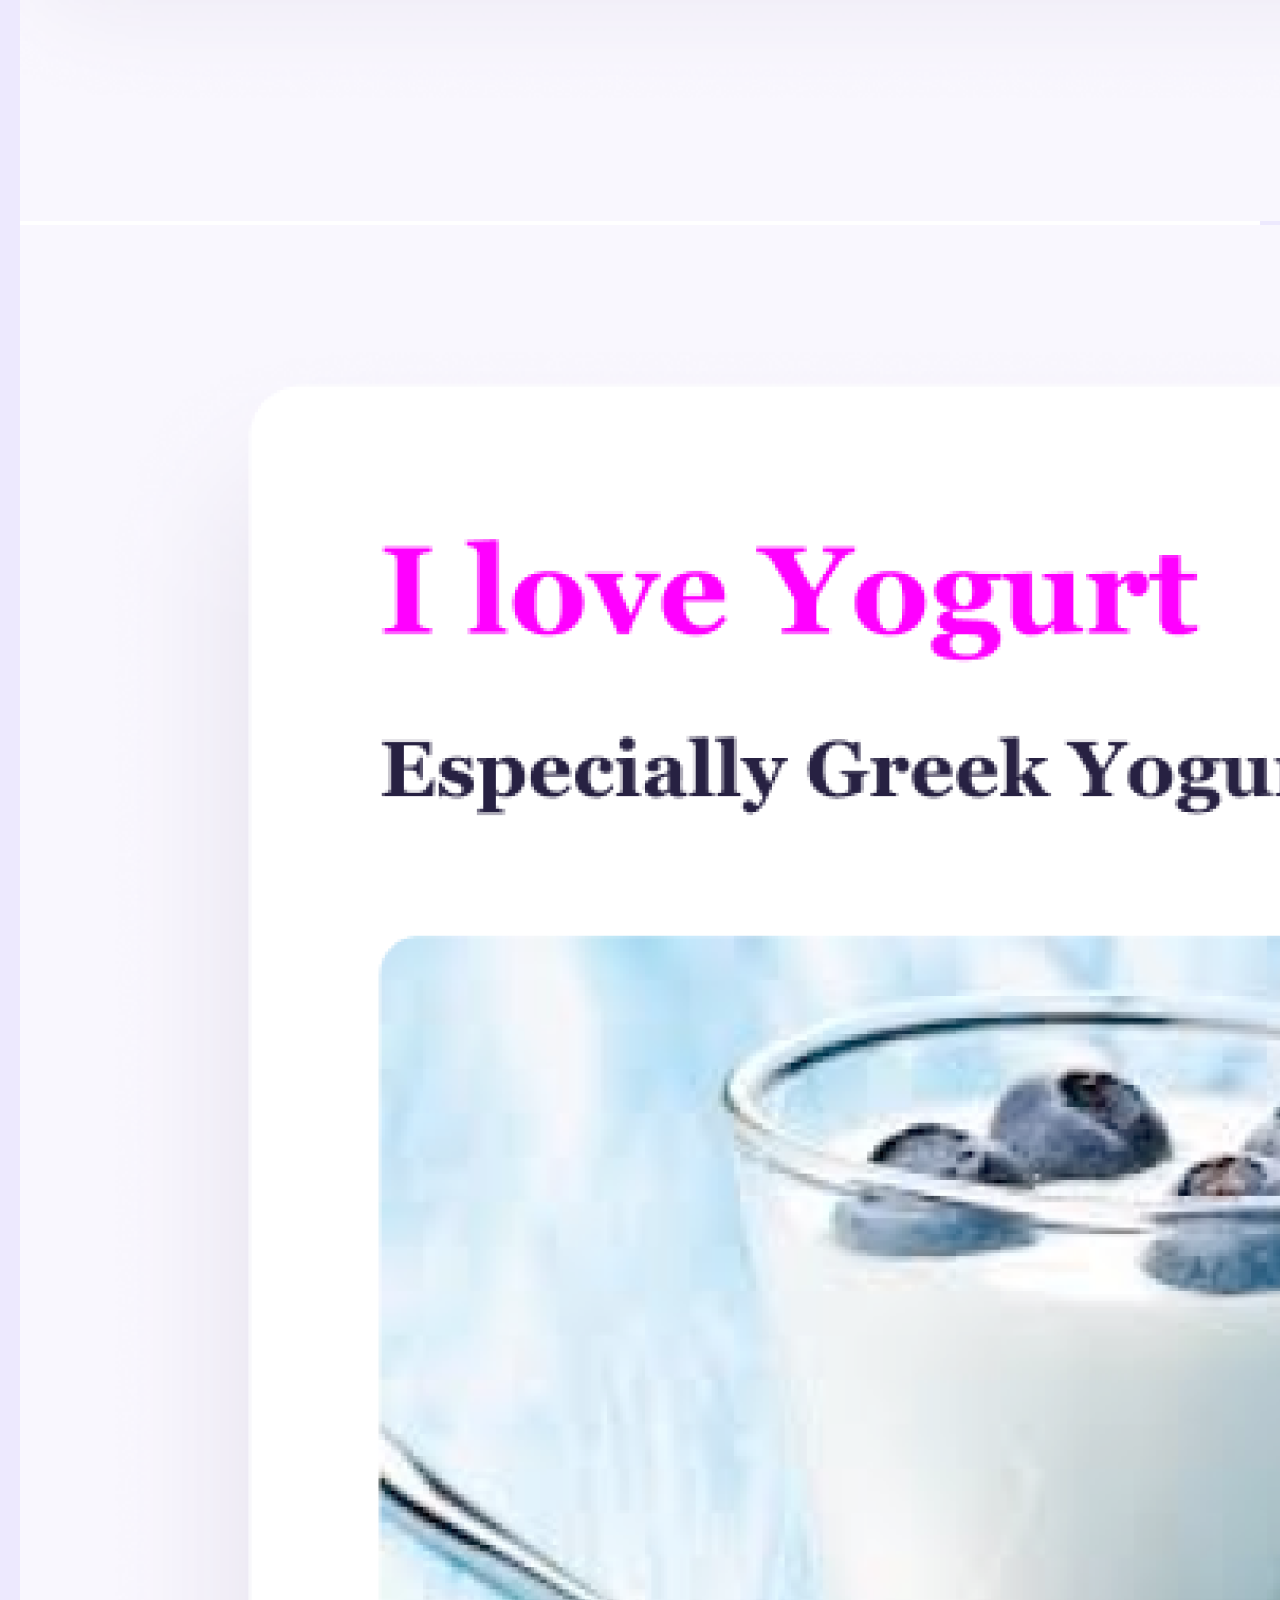
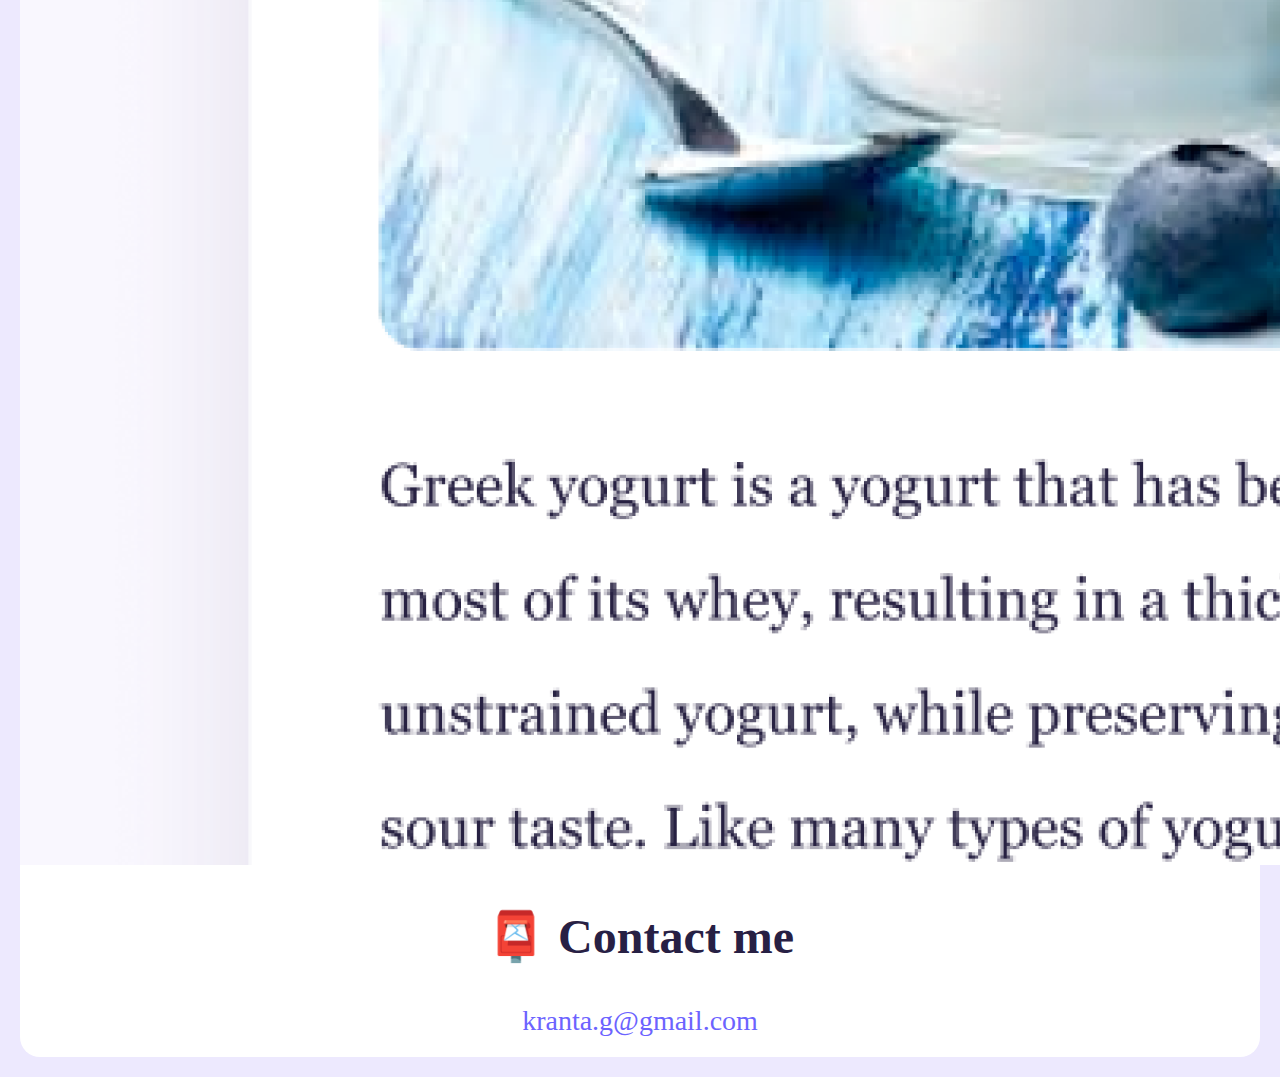
==== commit 6160915f: "Adding background" ====
--- a/about.html
+++ b/about.html
@@ -31,90 +31,95 @@
     <title>About Kranta</title>
   </head>
   <body>
-    <nav class="navbar navbar-expand-lg navbar-light bg-light fixed-top">
+    <div class="content">
+      <nav class="navbar navbar-expand-lg navbar-light bg-light fixed-top">
+        <div class="container">
+          <a class="navbar-brand" href="index.html" title="Kranta's homepage"
+            >Kranta</a
+          >
+          <button
+            class="navbar-toggler"
+            type="button"
+            data-toggle="collapse"
+            data-target="#navbarNavAltMarkup"
+            aria-controls="navbarNavAltMarkup"
+            aria-expanded="false"
+            aria-label="Toggle navigation"
+          >
+            <span class="navbar-toggler-icon"></span>
+          </button>
+          <div class="collapse navbar-collapse" id="navbarNavAltMarkup">
+            <div class="navbar-nav">
+              <a
+                class="nav-item nav-link active"
+                href="/"
+                title="Kranta's homepage"
+                >Home <span class="sr-only"></span
+              ></a>
+              <a
+                class="nav-item nav-link"
+                href="/about.html"
+                title="About Kranta"
+                >About me</a
+              >
+              <a
+                class="nav-item nav-link"
+                href="/about.html#contact"
+                title="Kranta's contact information"
+                >Contact me</a
+              >
+            </div>
+          </div>
+        </div>
+      </nav>
+
+      <h1>About me</h1>
+      <h3>Front-end developer from Thailand</h3>
+      <div class="about-paragraphs text-center">
+        <p>
+          Lorem ipsum dolor sit amet, consectetur adipisicing elit. Numquam
+          aperiam provident tempora? Cumque adipisci, non dolorem quia, odit qui
+          alias veniam excepturi rem dolor fugit dignissimos, sed voluptatum
+          blanditiis harum.
+        </p>
+      </div>
+
       <div class="container">
-        <a class="navbar-brand" href="index.html" title="Kranta's homepage"
-          >Kranta</a
-        >
-        <button
-          class="navbar-toggler"
-          type="button"
-          data-toggle="collapse"
-          data-target="#navbarNavAltMarkup"
-          aria-controls="navbarNavAltMarkup"
-          aria-expanded="false"
-          aria-label="Toggle navigation"
-        >
-          <span class="navbar-toggler-icon"></span>
-        </button>
-        <div class="collapse navbar-collapse" id="navbarNavAltMarkup">
-          <div class="navbar-nav">
-            <a
-              class="nav-item nav-link active"
-              href="/"
-              title="Kranta's homepage"
-              >Home <span class="sr-only"></span
-            ></a>
-            <a class="nav-item nav-link" href="/about.html" title="About Kranta"
-              >About me</a
-            >
-            <a
-              class="nav-item nav-link"
-              href="/about.html#contact"
-              title="Kranta's contact information"
-              >Contact me</a
-            >
+        <div class="row">
+          <div class="col-sm-4">
+            <img
+              src="images/yoga.png"
+              class="img-fluid p-2 shadow rounded"
+              alt="yoga project"
+            />
+          </div>
+          <div class="col-sm-4">
+            <img
+              src="images/weather.png"
+              class="img-fluid p-2 shadow rounded"
+              alt="weather project"
+            />
+          </div>
+          <div class="col-sm-4">
+            <img
+              src="images/yogurt.png"
+              class="img-fluid p-2 shadow rounded"
+              alt="yogurt project"
+            />
           </div>
         </div>
       </div>
-    </nav>
 
-    <h1>About me</h1>
-    <h3>Front-end developer from Thailand</h3>
-    <div class="about-paragraphs text-center">
-      <p>
-        Lorem ipsum dolor sit amet, consectetur adipisicing elit. Numquam
-        aperiam provident tempora? Cumque adipisci, non dolorem quia, odit qui
-        alias veniam excepturi rem dolor fugit dignissimos, sed voluptatum
-        blanditiis harum.
-      </p>
-    </div>
-
-    <div class="container">
-      <div class="row">
-        <div class="col-sm-4">
-          <img
-            src="images/yoga.png"
-            class="img-fluid p-2 shadow rounded"
-            alt="yoga project"
-          />
-        </div>
-        <div class="col-sm-4">
-          <img
-            src="images/weather.png"
-            class="img-fluid p-2 shadow rounded"
-            alt="weather project"
-          />
-        </div>
-        <div class="col-sm-4">
-          <img
-            src="images/yogurt.png"
-            class="img-fluid p-2 shadow rounded"
-            alt="yogurt project"
-          />
-        </div>
+      <div class="mt-5" id="contact">
+        <h2>📮 Contact me</h2>
+        <a
+          href="mailto:kranta.g@gmail.com"
+          class="email-link m-3"
+          title="Kranta's email: kranta.g@gmail.com"
+        >
+          kranta.g@gmail.com
+        </a>
       </div>
-    </div>
-
-    <div class="mt-5" id="contact">
-      <h2>📮 Contact me</h2>
-      <a
-        href="mailto:kranta.g@gmail.com"
-        class="email-link m-3"
-        title="Kranta's email: kranta.g@gmail.com"
-      >
-        kranta.g@gmail.com
-      </a>
     </div>
   </body>
 </html>
--- a/css/style.css
+++ b/css/style.css
@@ -8,13 +8,24 @@
 body {
   margin-top: 100px;
   color: var(--text-color);
+  background-color: #a793f833;
+  margin: 20px;
+  margin-top: 0px;
+  padding-top: 50px;
+}
+
+.content {
+  background-color: white;
+  padding-bottom: 20px;
+  padding-top: 20px;
+  border-radius: 20px;
+  margin-top: 30px;
 }
 
 h1,
 h2,
 h3 {
   text-align: center;
-  margin: 0;
 }
 
 h1 {
@@ -28,6 +39,7 @@
 h3 {
   font-size: 24px;
   opacity: 0.7;
+  margin-top: 10px;
 }
 
 p {
@@ -46,7 +58,7 @@
 
 .navigation-links {
   display: flex;
-  margin-top: 40px;
+  margin-top: 20px;
   justify-content: center;
 }
 
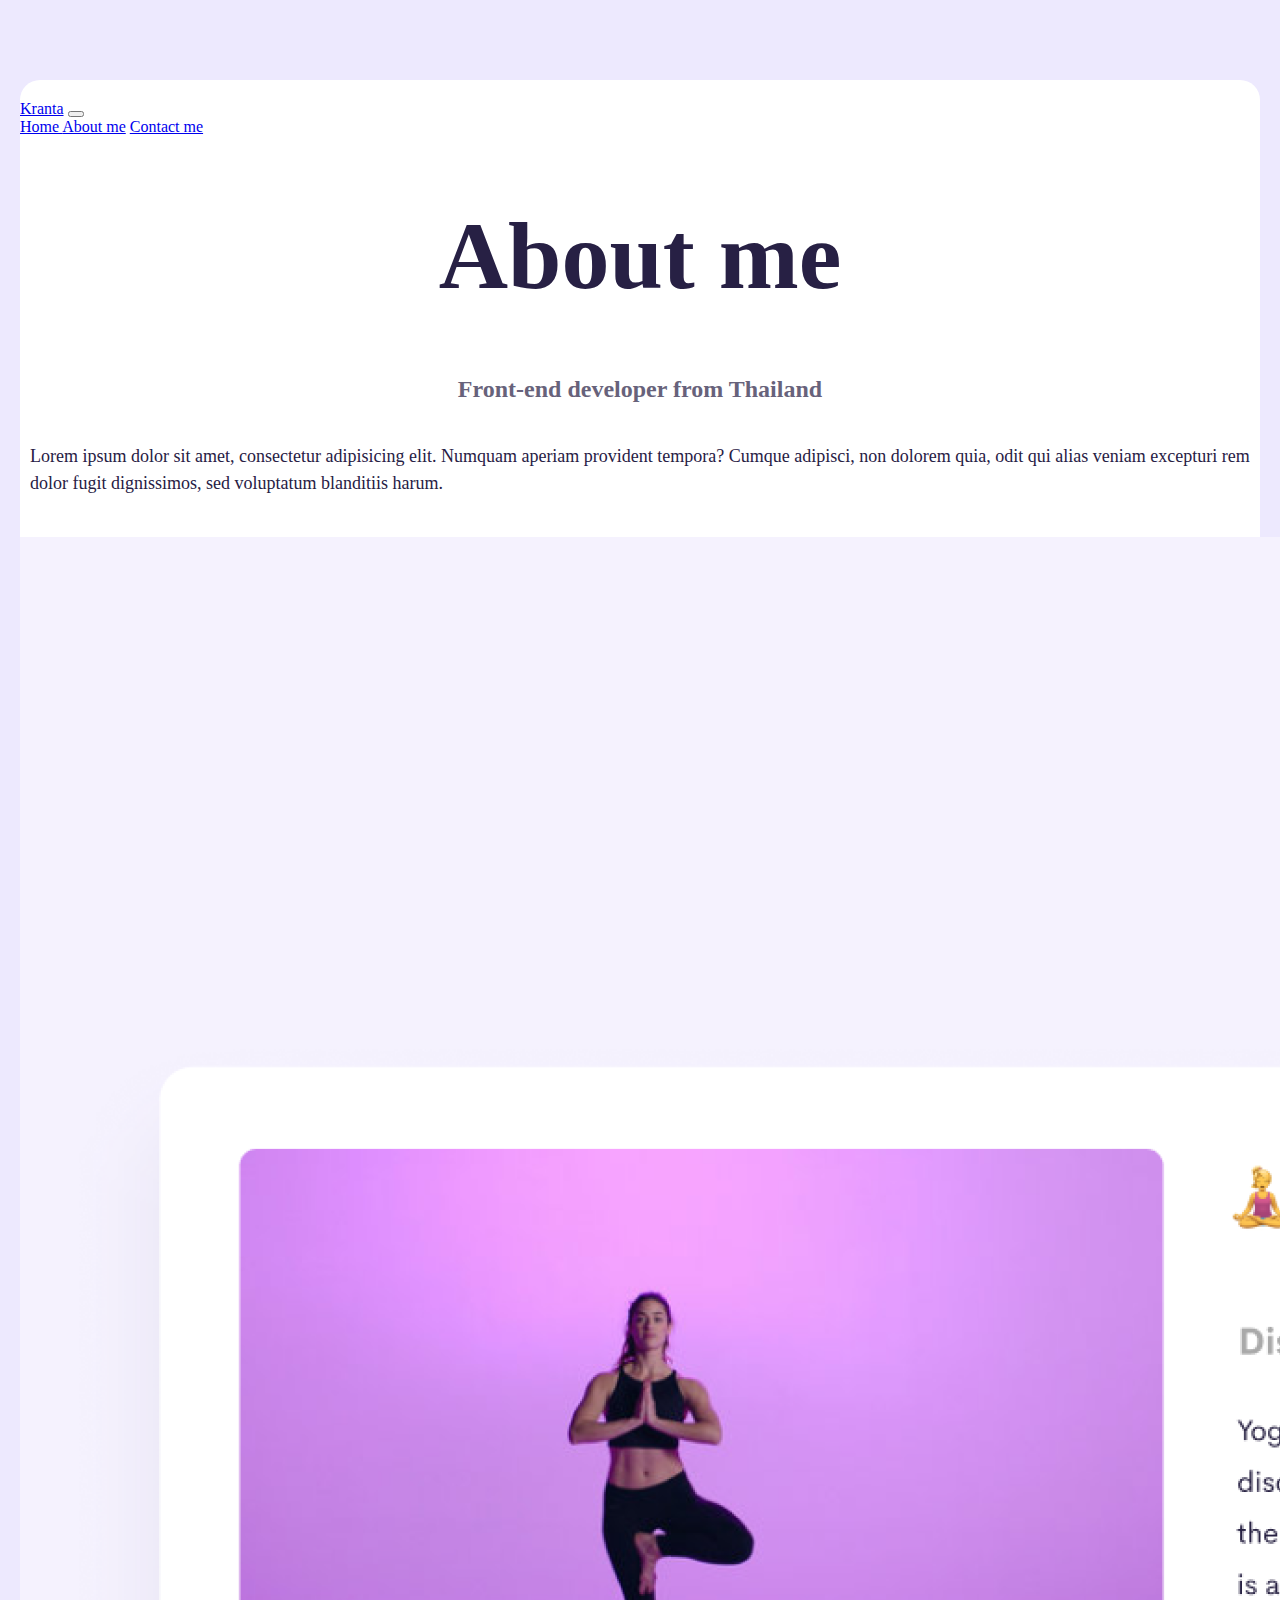
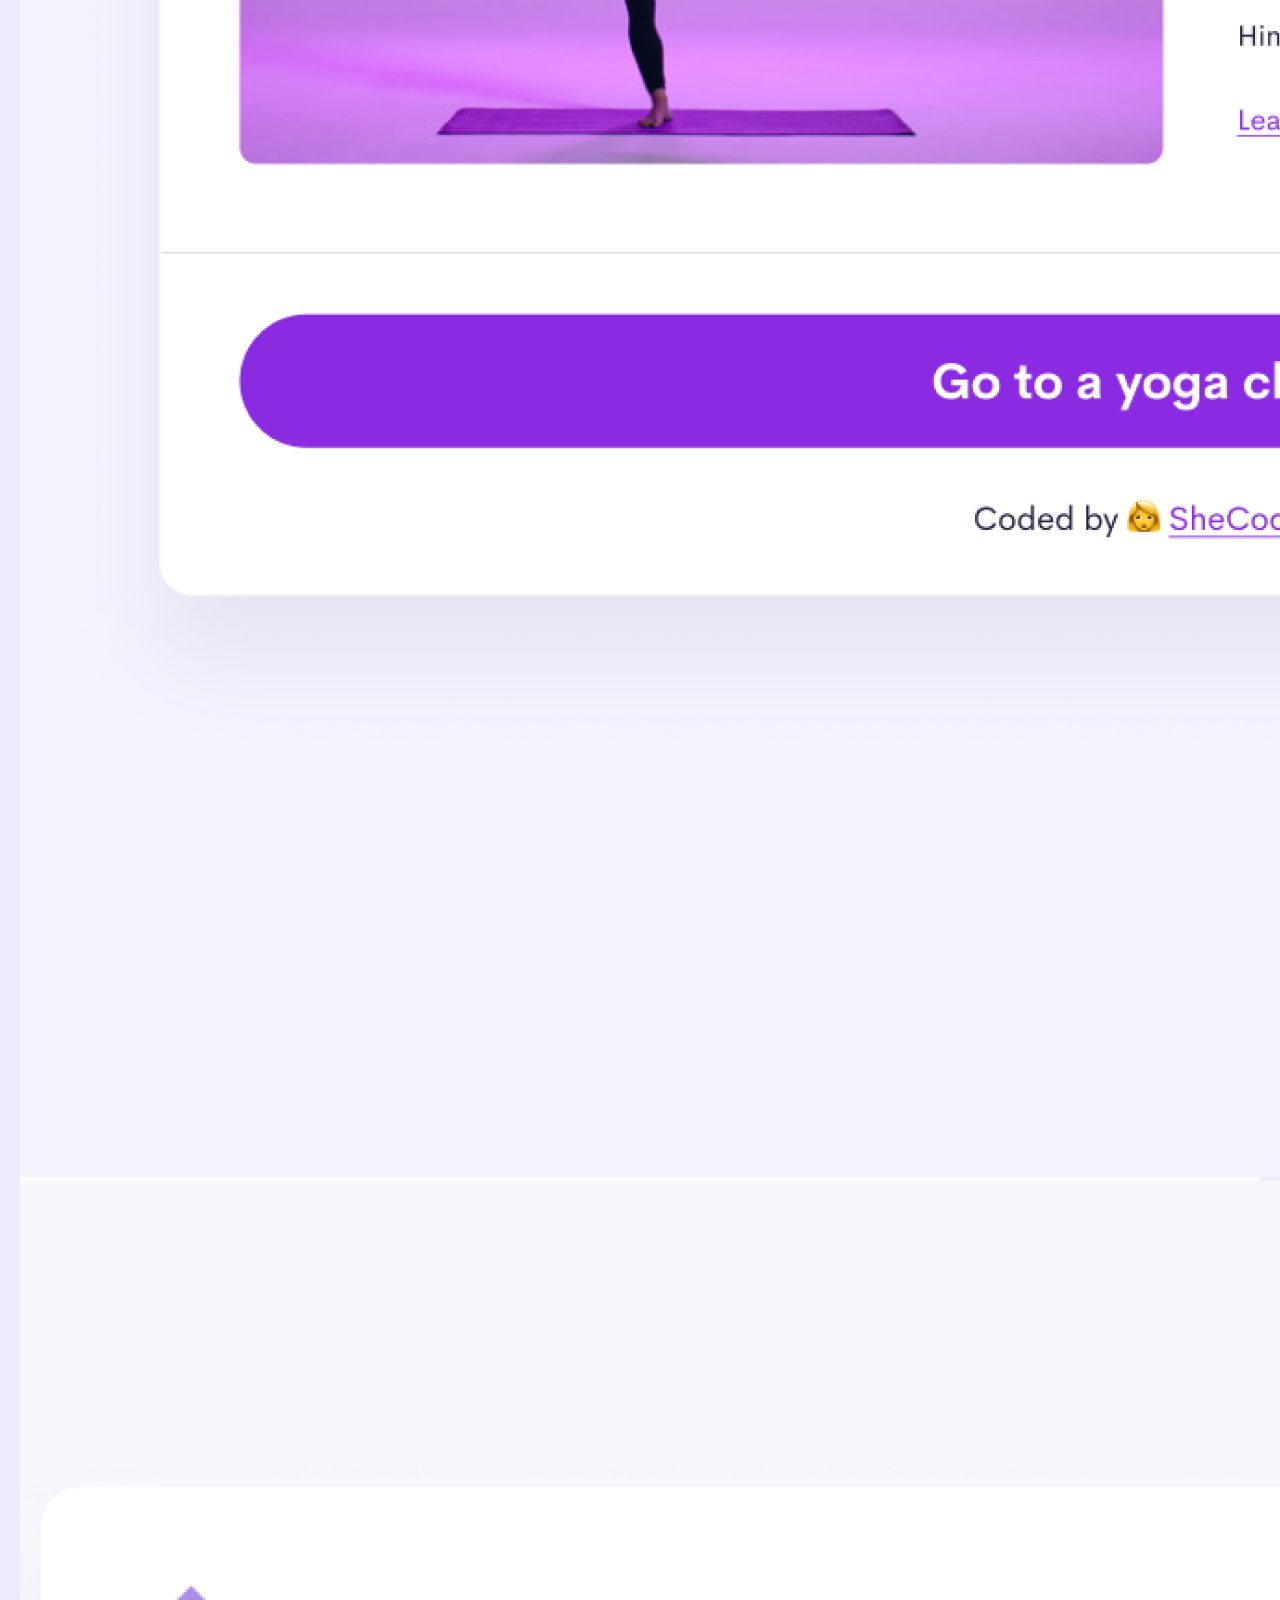
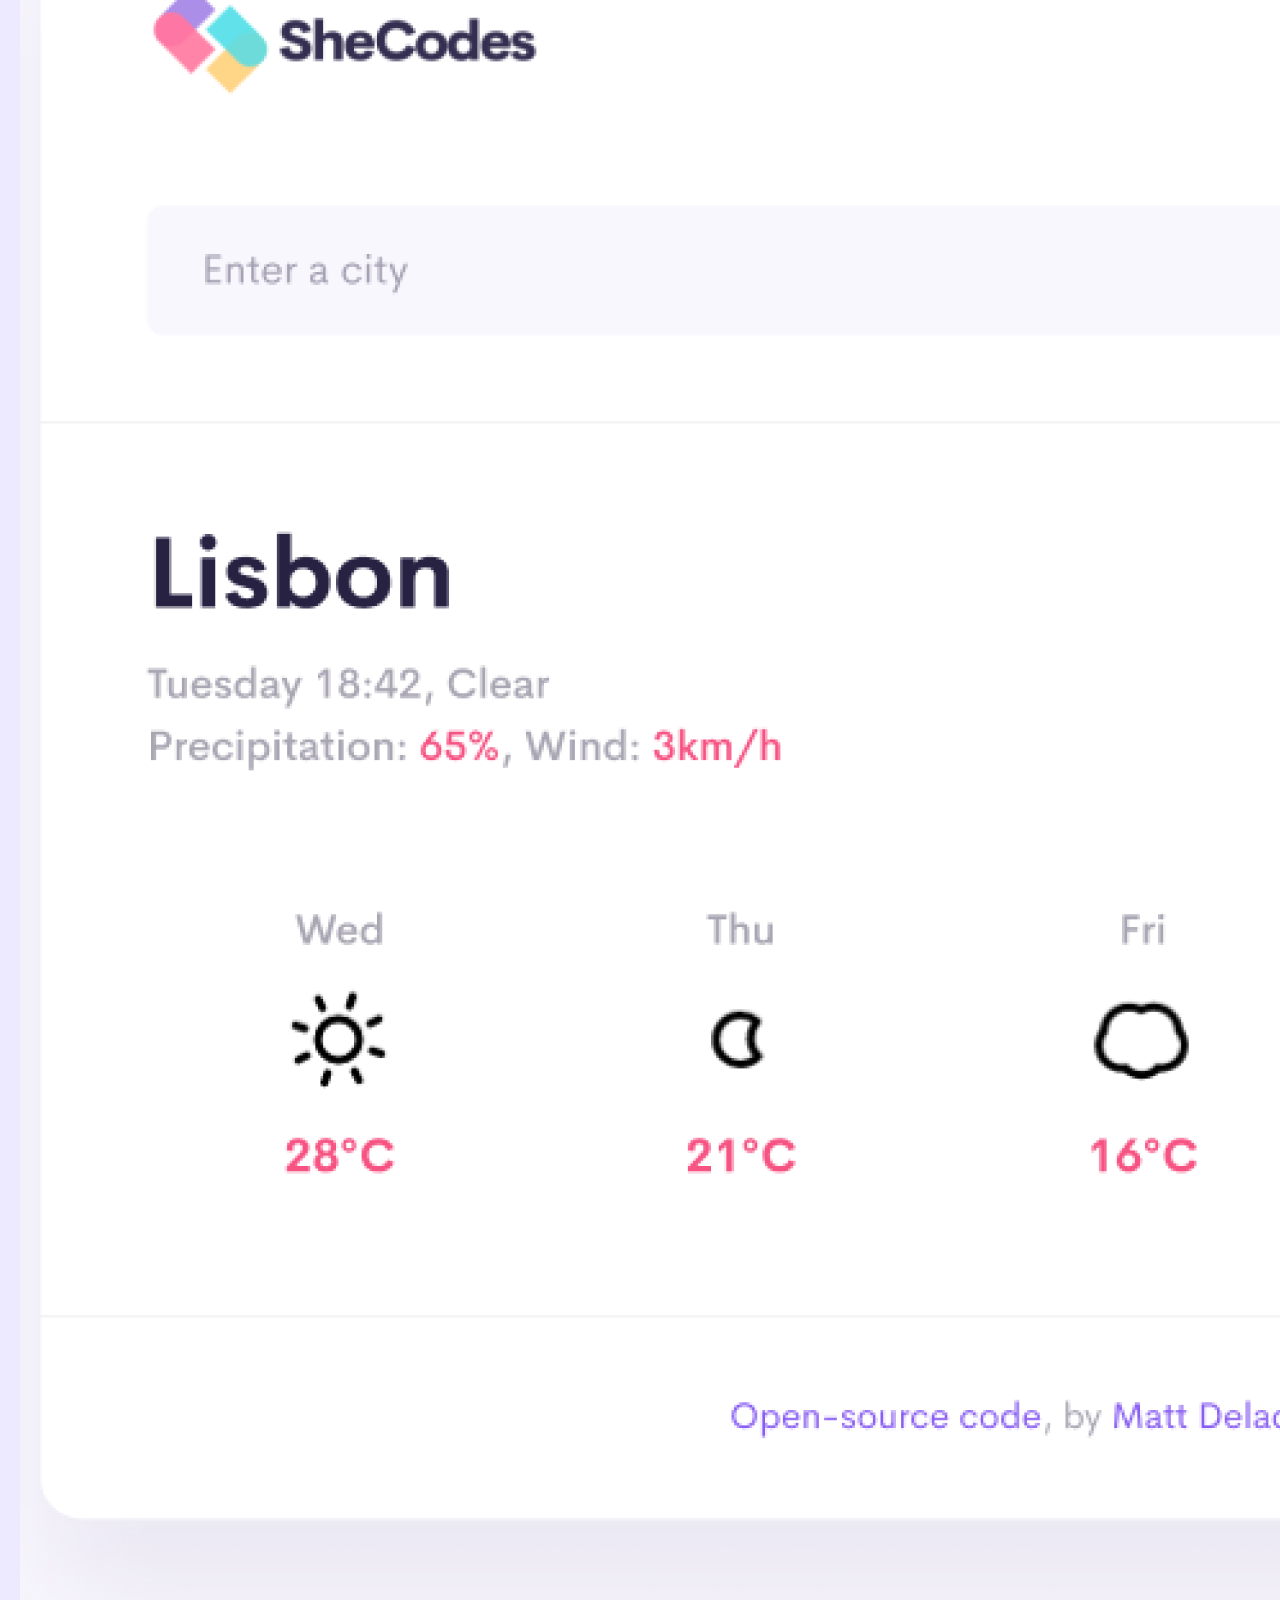
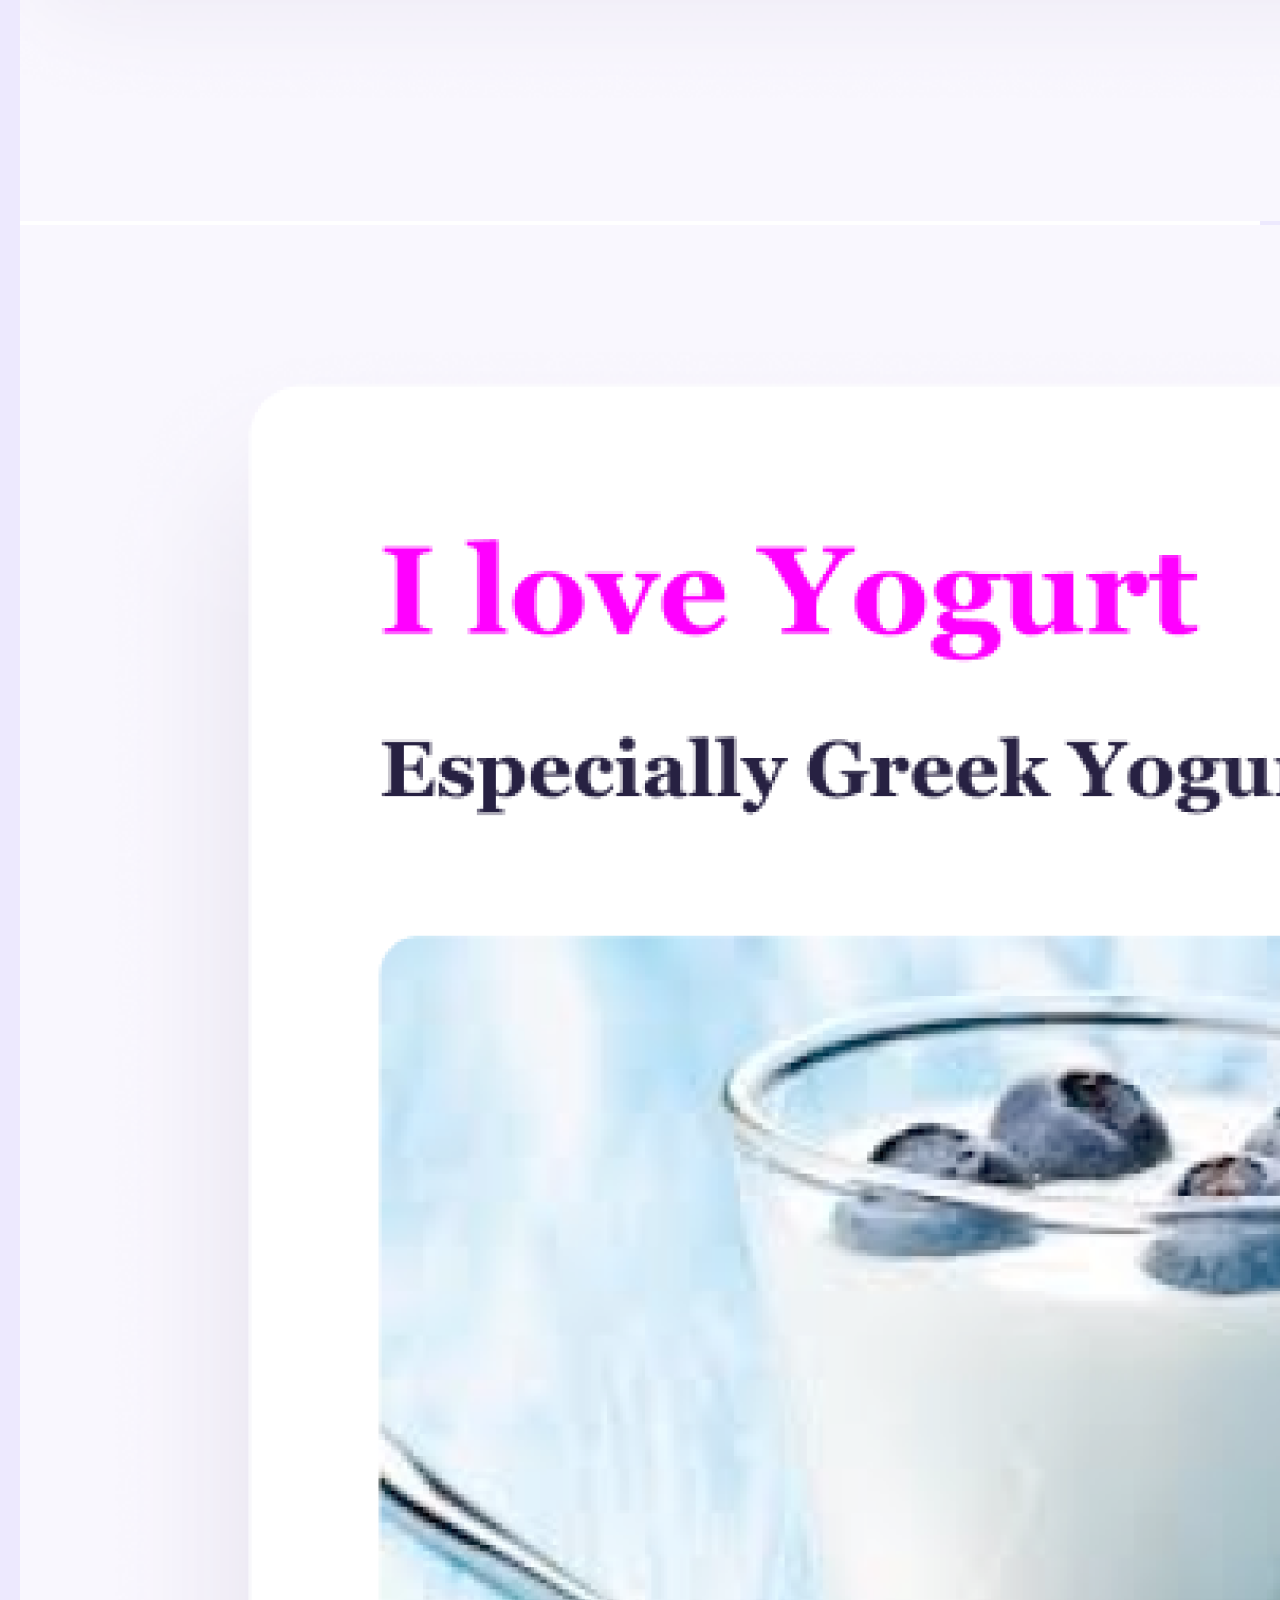
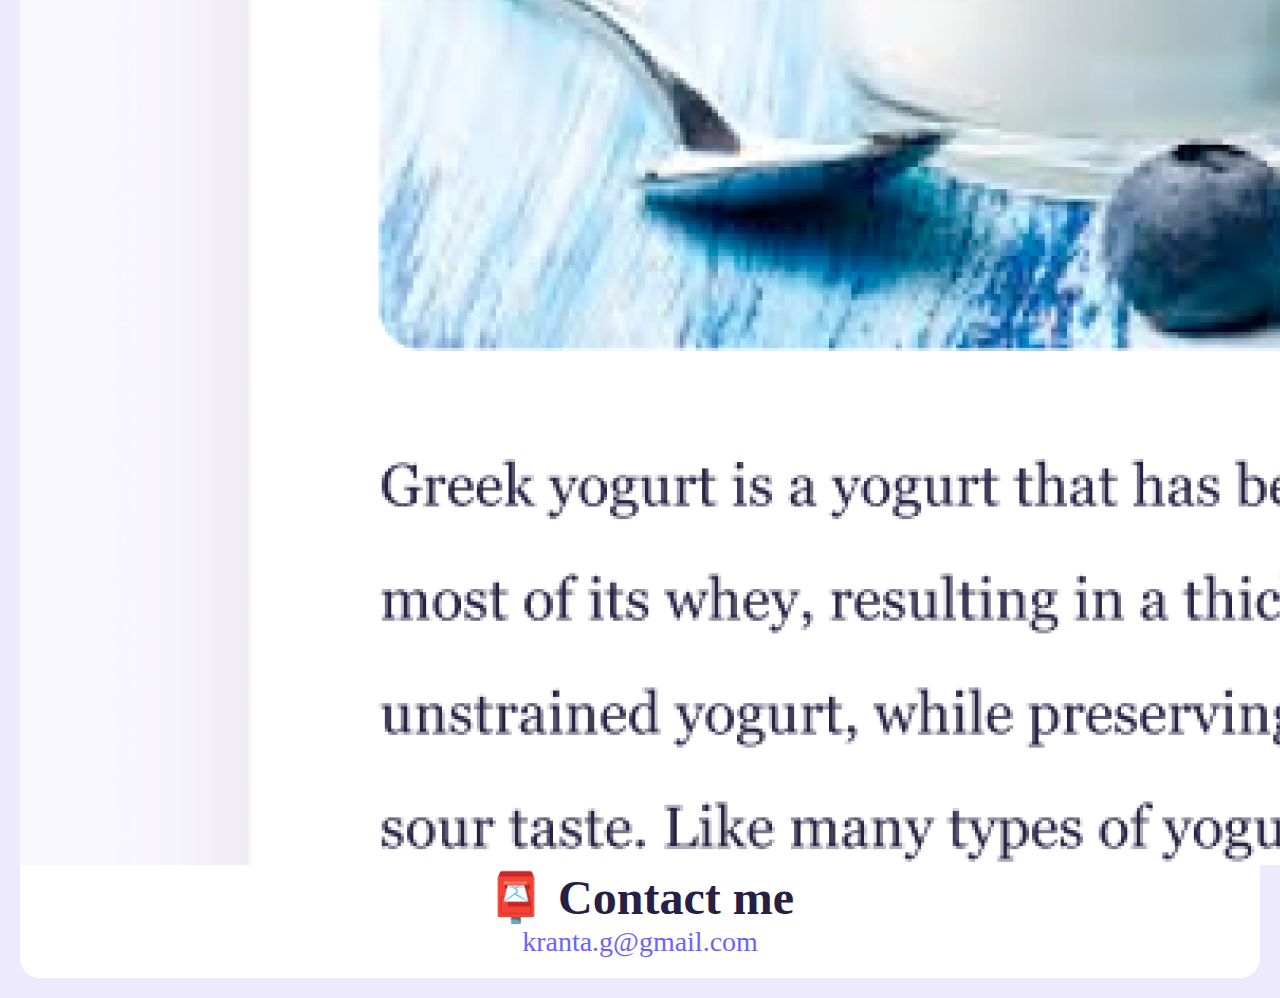
==== commit ae8b8aac: "Responsive for phone" ====
--- a/about.html
+++ b/about.html
@@ -114,7 +114,7 @@
         <h2>📮 Contact me</h2>
         <a
           href="mailto:kranta.g@gmail.com"
-          class="email-link m-3"
+          class="email-link mt-3"
           title="Kranta's email: kranta.g@gmail.com"
         >
           kranta.g@gmail.com
--- a/css/style.css
+++ b/css/style.css
@@ -34,6 +34,7 @@
 
 h2 {
   font-size: 48px;
+  margin: 0;
 }
 
 h3 {
@@ -115,3 +116,43 @@
 a:hover {
   color: #cdbcef;
 }
+
+@media (max-width: 576px) {
+  h1 {
+    font-size: 46px;
+    /* 96 */
+    text-align: center;
+  }
+  h2 {
+    font-size: 38px;
+    /* 48 */
+    text-align: center;
+  }
+  h3 {
+    font-size: 17px;
+    /* 24 */
+  }
+  p {
+    font-size: 14px;
+    text-align: center;
+  }
+  img {
+    margin-top: 25px;
+  }
+  .about-paragraphs {
+    margin-bottom: 0;
+  }
+  .contact-link {
+    font-size: 14px;
+  }
+
+  .navigation-links {
+    font-size: 14px;
+  }
+  .contact-link.p-3.rounded {
+    display: flex;
+    justify-content: center;
+    margin-left: 50px;
+    margin-right: 50px;
+  }
+}
